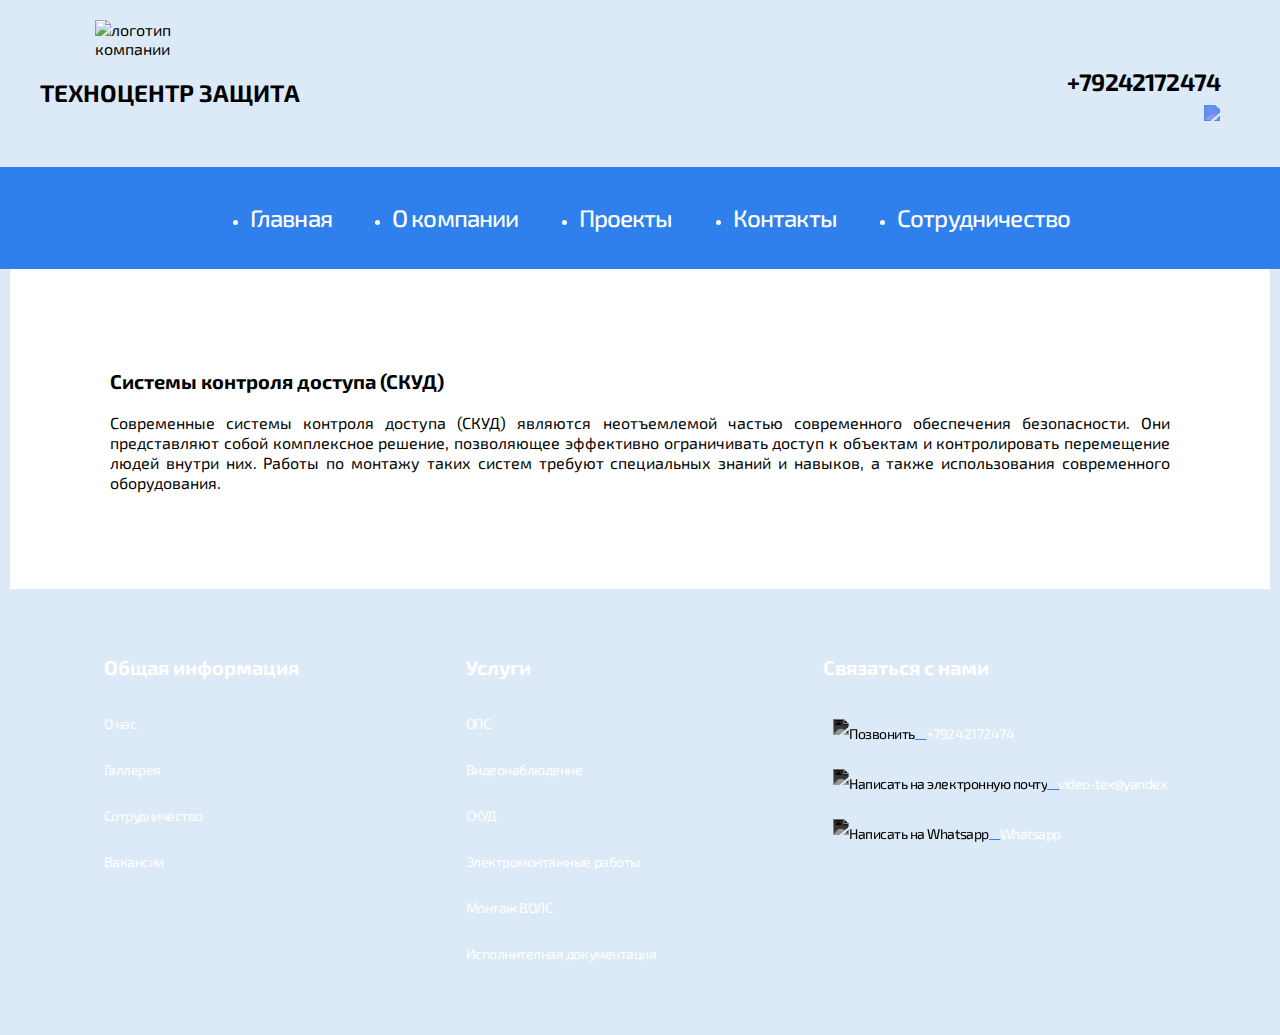
==== html/access-control-systems.html @ 90492cb8 "done-access-control-systems-pge" ====
<!DOCTYPE html>
<html lang="en">
<head>
    <meta charset="UTF-8">
    <meta name="viewport" content="width=device-width, initial-scale=1.0">
    <meta name="author" content="Peshkova Natalya">
    <meta name="robots" content="index,follow">
    <meta name="description" content=' ООО "Техноцентр-Защита" г. Хабаровск. СКУД, ОПС, видеонаблюдение в Хабаровске. Высокое качество работ! Тел: 60-74-74'>
    <meta name="keywords" content="ОПС СКУД системы контроля доступа охранно-пожарная сигнализация заказать хабаровск видеонаблюдение заказать хабаровск монтаж кабеля исполнительная документация заказать Техноцентр-защита хабаровск ">
    <link rel="shortcut icon" href="/img/25965726_transparent.png" type="image/x-icon">

    <link rel="stylesheet" href="https://cdnjs.cloudflare.com/ajax/libs/slick-carousel/1.8.1/slick.min.css">
    <link rel="stylesheet" href="https://cdnjs.cloudflare.com/ajax/libs/animate.css/4.1.1/animate.min.css">


    <link rel="stylesheet" href="/reset.css">
    <link rel="stylesheet" href="/style.css">
    <link rel="stylesheet" href="/media.css">   

    <title>ТЕХНОЦЕНТР-ЗАЩИТА</title>
</head>

<body class="body company-body">
    <div class="wrapper">
        <header class="header">
            <!-- бургер меню на 768  -->
            <nav class="hamburger-nav">
                <div class="navbar">
                <div class="container nav-container">
                    <input class="checkbox" type="checkbox" name="" id="" />
                    <div class="hamburger-lines">
                        <span class="line line1"></span>
                        <span class="line line2"></span>
                        <span class="line line3"></span>
                    </div>  
                    <div class="menu-items-768">
                        <li><a href="/index.html"> Главная </a></li>
                        <li><a href="/html/company.html"> О компании </a></li>
                        <li><a href="/html/contacts.html"> Контакты </a></li>
                        <li><a href="#"> Сотрудничество </a></li>
                    </div>
                </div>
                </div>
            </nav>

            <div class="logo ">
                <img class="logo-img" src="/img/logo_TC.png" alt="логотип компании">
                <div class="logo-content">
                    <h2>ТЕХНОЦЕНТР ЗАЩИТА</h2>
                </div>
            </div>
            <div class="contact-info company-contact-info">
                <a href="tel:89242172474" alt="ссылка на номер телефона">+79242172474</a>
                <a href="mailto:video-tex@yandex" alt="ссылка на адрес электронной почты"> <img src="/img/Email.svg"> </a>
            </div>
            <div class="contact-info-1000">
                <a href="tel:89242172474"> <img src="/img/Phone.svg" alt="ссылка на номер телефона" > </a>
                <a href="mailto:video-tex@yandex"> <img src="/img/Email.svg" alt="ссылка на адрес электронной почты"> </a>
            </div>
            
        </header>
    </div>
    <main>
        <div class="wrapper">    
            <div class="menu-wrapper">       
                <div class="company-menu">
                    <ul>
                        <li>
                            <a href="/index.html" class="link" alt="ссылка на пункт меню Главная"> Главная </a>
                        </li>
                        <li>
                            <a href="/html/company.html" class="link" alt="ссылка на пункт меню о компании"> О компании </a>
                        </li>
                        <li>
                            <a href="#" class="link" alt="ссылка на пункт меню Проекты"> Проекты </a>
                        </li>
                        <li>
                            <a href="/html/contacts.html" class="link" alt="ссылка на пункт меню Контакты"> Контакты </a>
                        </li>
                        <li>
                            <a href="#" class="link" alt="ссылка на пункт меню Сотрудничество"> Сотрудничество </a>
                        </li>
                    </ul>
                </div>
            </div> 
            <!-- меню на 500px  -->
            <div class="menu-500">
                <ul>
                    <li>
                        <a href="#" class="link" alt="ссылка на пункт меню Услуги"> Услуги </a>
                    </li>
                    <li>
                        <a href="/html/contacts.html" class="link" alt="ссылка на пункт меню Контакты"> Контакты </a>
                    </li>
                    <li>
                        <a href="#" class="link" alt="ссылка на пункт меню Вакансии"> Вакансии </a>
                    </li>
                </ul>
            </div>

            <div class="services-wrapper section-wrapper"> 
                <section class="services-page section">
                    <!-- <div class="box-thumb"> 
                        <img class="company-section-img services-section-img" src="/img/company-main-picture.png" alt="Миссия компании - довольные клиенты, готовые нас рекомендовать">
                    </div> -->
                    <div class="section-items services-items services-page-items">
                        <div class="section-item services-page-item"> <h3> Системы контроля доступа (СКУД) </h3>
                            <p> Современные системы контроля доступа (СКУД) являются неотъемлемой частью современного обеспечения безопасности. Они представляют собой комплексное решение, позволяющее эффективно ограничивать доступ к объектам и контролировать перемещение людей внутри них. Работы по монтажу таких систем требуют специальных знаний и навыков, а также использования современного оборудования.</p></div>
                        
                    </div>   
                </section>
            </div>


        </div>
    </main> 
        
    <div class="footer-wrapper">
        <footer class="footer">
            <div class="footer-item">
                <h2 class="footer-item-h2"> Общая информация</h2>
                    <p> <a href="/html/company.html"> О нас </a> </p>
                    <p> <a href="#"> Галлерея </a> </p>
                    <p> <a href="#"> Сотрудничество </a> </p>
                    <p> <a href="#"> Вакансии </a> </p>
            </div>
            <div class="footer-item services">
                <h2 class="footer-item-h2"> Услуги </h2>
                <p>
                    <a href="#"> ОПС </a>
                </p>
                <p>
                    <a href="#"> Видеонаблюдение </a>
                </p>
                <p>
                    <a href="#"> СКУД </a>
                </p>
                <p>
                    <a href="#"> Электромонтажные работы </a>
                </p>
                <p>
                    <a href="#"> Монтаж ВОЛС </a>
                </p>
                <p>
                    <a href="#"> Исполнителная документация </a>
                </p>
            </div>
            <div class="footer-item footer-contacts">
                <h2 class="footer-item-h2"> Связаться с нами  </h2>
                <div class="contacts-info"> <a href="tel:89242172474"> <img  class="contacts-info-icon" src="/img/Phone.svg" alt="Позвонить"><span>__</span>+79242172474</a>
                </div>
                <div class="contacts-info"> <a href="mailto:video-tex@yandex"> <img class="contacts-info-icon"src="/img/Email.svg" alt="Написать на электронную почту"><span>__</span>video-tex@yandex</a>
                </div>
                <div class="contacts-info"> <a href="https://wa.me/79242172474?text=%D0%94%D0%BE%D0%B1%D1%80%D1%8B%D0%B9%20%D0%B4%D0%B5%D0%BD%D1%8C!%20%D0%9F%D0%B8%D1%88%D1%83%20%D1%81%20%D1%81%D0%B0%D0%B9%D1%82%D0%B0%20%D0%BF%D0%BE%20%D0%BF%D0%BE%D0%B2%D0%BE%D0%B4%D1%83%20...%20" target="_blank"> <img class="contacts-info-icon" src="/img/Whatsapp.svg" alt="Написать на Whatsapp"><span>__</span>Whatsapp</a>
                </div>

            </div>
        </footer>
    </div>

    <script src="https://cdnjs.cloudflare.com/ajax/libs/jquery/3.7.1/jquery.min.js"></script>
    <script src="https://cdnjs.cloudflare.com/ajax/libs/slick-carousel/1.8.1/slick.min.js"></script>

    <script src="index.js"></script>
</body>
</html>
---- style.css ----
@import url('https://fonts.googleapis.com/css2?family=Exo+2:ital,wght@0,100..900;1,100..900&display=swap');
@import url(https://fonts.googleapis.com/css?family=Varela+Round);

:root {
    /* переменные для шрифта */
    --main-font: "Exo 2", sans-serif;
    
    /* переменные для размеров */
    --fz-14: 14px;
    --fz-16: 16px;
    --fz-18: 18px;
    --fz-20: 20px;
    --fz-24: 24px;
    --fz-30: 30px;
    --fz-32: 32px;
    --fz-38: 38px;
    --fz-40: 40px;
    --fz-45: 45px;

    /* переменные для цвета */
    --blue-color: #2F80ED;
    --black-color: black;
    --section-background: #DCEAF8;
    --white-color: #ffff;
    --light-bgc: #F1F5F9;
}

/* * {
    outline: 1px solid #f00 !important;
} */

/* *, header, main, .wrapper, footer, div, img {
    border: 1px green solid;
} */


a {
    text-decoration: none;
    font-family: var(--main-font);
    cursor: pointer;
    transition-duration: 500ms;
    font-size: var(--fz-20);
    font-weight: 500;
    line-height: 30px;
    letter-spacing: -0.035em;
    text-align: center;
    color: var(--black-color);
    transition-duration: 0.5s;
}  

/* анимирование ссылок при наведении */
.link {
    position: relative;
}

.link::after {
    position: absolute;
    content: '';
    left: 0;
    bottom: 0;
    display: block;
    width: 100%;
    height: 1px;
    background: var(--white-color);    
    width: 0;
    transition: 0.5s;
}


.link:hover:after {
    width: 100%;
}

/*  */

body {
    font-family: var(--main-font);
    /* max-width: 1200px; */
    margin: 0 auto;
    /* border: red 2px solid; */
}

.wrapper {
    margin: 0 auto;
    /* padding: 20px 30px; */
    width: 100%;
}


.wrapper:last-child {
    padding: 0;
}

.header{
    display: flex;
    justify-content: space-between;
    align-items: flex-end;
    padding-right: 20px;
    padding-left: 20px;
    padding-top: 20px;
    max-width: 1200px;
    margin: 0 auto;
    margin-bottom: 40px;
}

.logo{
    display: flex;
    flex-direction: column;
    align-items: center;
    width: max-content;
}


.logo-img {
    width: 150px;
    height: auto; 
}


.logo-content {
    font-size: var(--fz-16);
}

.logo-content h2 {
    font-size: var(--fz-24);
    font-weight: bold;
}

/* стили для гамбургер меню  */
.hamburger-nav {
    display: none;
}

.container {
    width: 90%;
    margin: auto;
}

.navbar {
    width: 100%;
    top: 100px;
}

.nav-container {
    display: flex;
    justify-content: space-between;
    align-items: center;
    height: 62px;
}

.navbar .menu-items-768 {
    display: flex;
    flex-direction: column;
    opacity: 1;
    padding: 10px;
    margin-left: 50px;
    box-shadow: inset 0 0 2000px rgba(255, 255, 255, .5);
    width: 100%;
    transform: translate(-150%);
    transition: transform 0.5s ease-in-out;
}

.navbar .menu-items-768 li {
    margin-bottom: 1.2rem;
    font-size: 1rem;
    font-weight: 500;
}

.navbar .menu-items-768 li a {
    color: var(--black-color);
}

.navbar .nav-container li {
    list-style: none;
}

.navbar .nav-container a {
    text-decoration: none;
    color: var(--white-color);
    font-weight: 500;
    font-size: 1.2rem;
    padding: 0.7rem;
}

.navbar .nav-container a:hover{
    font-weight: bolder;
}

.nav-container {
    display: block;
    position: relative;
    height: 60px;
    z-index: 1000;
}

.nav-container .checkbox {
    position: absolute;
    display: block;
    height: 32px;
    width: 32px;
    top: 20px;
    left: 20px;
    z-index: 5;
    opacity: 0;
    cursor: pointer;
}

.nav-container .hamburger-lines {
    display: block;
    height: 26px;
    width: 32px;
    position: absolute;
    top: 17px;
    left: 20px;
    z-index: 2;
    display: flex;
    flex-direction: column;
    justify-content: space-between;
}

.nav-container .hamburger-lines .line {
    display: block;
    height: 4px;
    width: 100%;
    border-radius: 10px;
    background: var(--blue-color);
}

.nav-container .hamburger-lines .line1 {
    transform-origin: 0% 0%;
    transition: transform 0.4s ease-in-out;
}

.nav-container .hamburger-lines .line2 {
    transition: transform 0.2s ease-in-out;
}

.nav-container .hamburger-lines .line3 {
    transform-origin: 0% 100%;
    transition: transform 0.4s ease-in-out;
}

.nav-container input[type="checkbox"]:checked ~ .menu-items-768 {
    transform: translateX(0);
}

.nav-container input[type="checkbox"]:checked ~ .hamburger-lines .line1 {
    transform: rotate(45deg);
}

.nav-container input[type="checkbox"]:checked ~ .hamburger-lines .line2 {
    transform: scaleY(0);
}

.nav-container input[type="checkbox"]:checked ~ .hamburger-lines .line3 {
    transform: rotate(-45deg);
}

.nav-container input[type="checkbox"]:checked ~ .logo{
    display: none;
}

/* конец стилей для бургер меню */

/* .navbar {
    display: none;
}

.navbar .nav-items .nav-item img {
    width: 30px;
    height: auto;
    filter: invert(41%) sepia(64%) saturate(2654%) hue-rotate(199deg) brightness(97%) contrast(91%);
    transition-duration: 0.5s;
}

.navbar .nav-items .nav-item img:hover {
    transform: scale(1.2);

}

.navbar .nav-items .nav-item a:hover    {
    transform: scale(1.2);
}

.navbar .nav-items .nav-item a{
    font-size: var(--fz-20);
} */

.nav-items {
    display: flex;
    column-gap: 40px;
}

.nav-item {
    display: flex;
    flex-direction: column;
    align-items: center;
    justify-content: center;
}

/* .nav .nav-items .nav-item img {
    width: 30px;
    height: auto;
    filter: invert(41%) sepia(64%) saturate(2654%) hue-rotate(199deg) brightness(97%) contrast(91%);
    transition-duration: 0.5s;
}

.nav .nav-items .nav-item img:hover {
    transform: scale(1.2);

} */
.nav .nav-items .nav-item a{
    font-size: var(--fz-20);
}

.nav .nav-items .nav-item a:hover    {
    transform: scale(1.2);
}

.contact-info {
    display: flex;
    flex-direction: column;
    justify-content: center;
    align-items: flex-end;
}

.contact-info a {
    font-size: var(--fz-24);
    font-weight: bold;
}

.contact-info img {
    width: 30px;
    height: auto;
    filter: invert(41%) sepia(64%) saturate(2654%) hue-rotate(199deg) brightness(97%) contrast(91%);
    transition-duration: 0.5s;
}

.contact-info-copy{
    display: flex;
    flex-direction: column;
    justify-content: center;
    align-items: flex-end;
}

.contact-info-copy img {
    width: 40px;
    height: auto;
    filter: invert(41%) sepia(64%) saturate(2654%) hue-rotate(199deg) brightness(97%) contrast(91%);
    transition-duration: 0.5s;
}

.contact-info-1000 {
    display: none;
}

.contact-info-1000 {
    /* display: flex; */
    flex-direction: column;
    justify-content: flex-end;
    margin-right: 20px;
}

.contact-info-1000 img {
    width: 60px;
    height: auto;
    filter: invert(41%) sepia(64%) saturate(2654%) hue-rotate(199deg) brightness(97%) contrast(91%);
    transition-duration: 0.5s;
}

.menu {
    max-width: 100%;
}

.menu ul {
    display: flex;
    justify-content: space-evenly;
    align-items: center;
    column-gap: 10px;
    margin-bottom: 20px;
    padding: 10px;
    background: var(--blue-color);
    
}

.menu ul li a {
    color: var(--white-color); 
}

.menu-500 {
    display: none;
    max-width: 100%;
}

.menu-500 ul {
    display: flex;
    justify-content: space-evenly;
    align-items: center;
    column-gap: 10px;
    margin-bottom: 20px;
    padding: 10px;
    background: var(--blue-color);
}

.menu-500 ul li a {
    color: var(--white-color); 
}

.sliders-wrapper {
    background-color: var(--section-background);
}

.sliders {
    width: 100%;
    margin: 0 auto;
    margin-bottom: 20px;
    background-color: var(--section-background);
    padding: 0 50px;
    max-width: 1200px;
}

.slide-content {
    display: flex;
    align-items: center;
    justify-content: space-around;
    column-gap: 30px;
}

.slider {
    display: flex;
    align-items: center;
    padding: 30px 50px;
    column-gap: 50px;
}

.slide-content img {
    max-width: 300px;
    height: auto;
    border-radius: 38% 62% 88% 12% / 36% 43% 57% 64% ;
    object-fit: cover;
}


.present {
    display: flex;
    flex-direction: column;
    row-gap: 45px;
    align-items: flex-start;
    max-width: 500px;
}

.slide-content .present h2 {
    font-family: var(--h-font);
    color: var(--black-color);
    font-size: var(--fz-40);
    font-weight: 400;
    line-height: 50px;
    letter-spacing: 0.02em;
    text-align: left;
}

.section-wrapper {
    width: 100%;
    margin: 0 auto;
    align-items: center;
}

.section {
    display: flex;
    padding: 30px;
    max-width: 1200px;
    margin: 0 auto;
    justify-content: center;
}

.section-items {
    display: flex;
}

.section-item-icon {
    width: 40px;
    height: auto;
    filter: invert(41%) sepia(64%) saturate(2654%) hue-rotate(199deg) brightness(97%) contrast(91%);
}

.section-item {
    margin: 0 20px;
}

.section-h2 {
    padding: 20px;
    font-size: var(--fz-38);
    margin-bottom: 0;
    font-weight: bold;
}

.section-item p {
    font-size: var(--fz-16);
    text-align: justify;
    line-height: 20px;

}

.history-item {  
    display: grid;
    grid-template-columns: 0.5fr 1fr;
    grid-template-rows: 0.5fr 1fr;
    grid-auto-columns: 1fr;
    grid-auto-rows: 1fr;
    gap: 0px 0px;
    grid-auto-flow: row;
    grid-template-areas:
    "history-item-icon history-item-h2"
    "history-item-p history-item-p";
    justify-content: flex-end;
    
}

.history-item-icon { grid-area: history-item-icon; }
.history-item-h2 { grid-area: history-item-h2; }
.history-item-p { grid-area: history-item-p; }

.history-item-h2 {
    font-weight: bold;
    font-size: var(--fz-24);

}

.about-wrapper{
    background-color: var(--section-background);
}

.about {
    background-color: var(--section-background);
    padding-top: 50px;
    /* flex-direction: column; */
}

.about-items {
    display: grid;
    grid-template-columns: repeat(2, 1fr);
    grid-template-rows: repeat(2, 1fr);
    grid-gap: 32px;
    /* margin-left: 40px; */
    margin-bottom: 50px;
}

.about-item {  
    background-color: var(--white-color);
    border-radius: 20px;
    padding: 40px;
    display: grid; 
    grid-auto-columns: 1fr; 
    grid-auto-rows: 1fr; 
    grid-template-columns: 1fr 1fr; 
    grid-template-rows: 0.5fr 0.3fr 1fr; 
    grid-template-areas: 
    "about-item-number about-item-illustration"
    "about-item-title about-item-title"
    "about-item-subtitle about-item-subtitle"; 
    box-shadow: 4px 4px 8px 0px rgba(34, 60, 80, 0.2);
    transition-duration: 0.5s;
}
.about-item-number { grid-area: about-item-number; }
.about-item-illustration { grid-area: about-item-illustration; }
.about-item-title { grid-area: about-item-title; }
.about-item-subtitle { grid-area: about-item-subtitle; }

.about-item:hover {
    transform: scale(1.05);
    box-shadow: 4px 4px 8px 0px rgba(10, 25, 37, 0.2);
}

.about-item-number {
    width: 75px;
    height: 60px;
}

.about-item-title{
    font-weight: bold;
    font-size: var(--fz-32);
    margin-top: 20px;
    margin-bottom: 25px;
}

.about-item-illustration {
    width: 150px;
}

.about-item-subtitle {
    text-align: justify;
    line-height: 20px;
    height: 2fr;
}

.licenses {
    background-color: var(--white-color);
    padding-top: 50px;
}

.licenses-items {
    display: flex;
    justify-content: space-around;
    margin-left: 40px;
    flex-wrap: wrap;
}

.licenses-img {
    max-width: 180px;

}

/* эффект при наведении на картинку в секции лицензии */
.blur-image {
    filter: blur(1px); 
    transition: 1s; 
}
.blur-image:hover {
    filter: blur(0); 
    transform: scale(1.9);
}

.licenses-info {
    padding: 30px;
    border-radius: 20px;
    width: 90%;
    text-align: center;
}

.contacts-wrapper {
    background-color: var(--light-bgc);
    width: 100%;
}

.contacts {
    background-color: var(--light-bgc);
    padding-top: 50px;
}

.contacts-items {
    display: flex;
    /* flex-direction: column; */
    justify-content: flex-start;
    align-items: center;
    width: 70%;
}

.contacts-item {
    padding-bottom: 50px;
}

.contacts-info {
    display: flex;
    justify-content: flex-start;
    align-items: center;
    padding: 10px;
}

.contacts-info p {
    font-size: var(--fz-20);
    font-weight: bold;
    padding-left: 20px;
}

span {
    color: var(--light-bgc);
}

.contacts-info .map {
    width: 40px;
    margin-left: -5px;
}

.contacts-info-icon {
    width: 30px;
}

.contacts-info img {
    filter: invert(41%) sepia(64%) saturate(2654%) hue-rotate(199deg) brightness(97%) contrast(91%);
    stroke-width: 10px;
}

.contacts-info a {
    font-weight: bold;
}

.cooperation-wrapper {
    background-color: var(--section-background);
}

.cooperation {
    background-color: var(--section-background);
    flex-wrap: wrap;
}

.cooperation-items {
    flex-wrap: wrap;
    justify-content: space-around;
}

.cooperation-item {
    margin: 15px;
    /* background-color: var(--white-color); */
}

.cooperation-item-img {
    width: 150px;
    height: 50px;

}

/* эффект при наведении на ссылку в секции сотрудничество */
.hover-effect {
    width: 170px;
    height: 70px;
    border: 2px solid white;
    font-family: 'Cinzel', serif;
    font-size: 20px;
    cursor: pointer;
    -webkit-tap-highlight-color: transparent;
    display: flex;
    align-items: center;
    justify-content: center;
    position: relative;
    z-index: 0;
    transition: 1s;
}

.hover-effect::before, .hover-effect::after {
position: absolute;
background: #eee;
z-index: -1;
transition: 1s;
content: '';
}

.hover-effect::before {
height: 50px;
width: 130px;
}

.hover-effect::after {
width: 150px;
height: 30px;
}

.noselect {
-webkit-touch-callout: none;
    -webkit-user-select: none;
    -khtml-user-select: none;
        -moz-user-select: none;
        -ms-user-select: none;
            user-select: none;
}

.hover-effect:hover::before {
width: 0px;
background: #fff;
}

.hover-effect:hover::after {
height: 0px;
background: #fff;
}

.hover-effect:hover {
background: #fff;
transform: scale(1.2);
}

.opportunity-wrapper {
    display: none;
    background-color: var(--white-color);
}

/* .opportunity {
    margin-top: 20px;
} */

.opportunity-items {
    flex-direction: column;
    column-gap: 60px;
}

.opportunity-item {
        display: grid;
        grid-template-columns: 0.5fr 1fr;
        grid-template-rows: 0.5fr 0.5fr;
        grid-auto-columns: 1fr;
        grid-auto-rows: 1fr;
        gap: 0px 0px;
        grid-auto-flow: row;
        grid-template-areas:
        "opportunity-img opportunity-p"
        "opportunity-item-h3 opportunity-p";
        margin-bottom: 20px;
    }
    
    .opportunity-img { grid-area: opportunity-img; }    
    .opportunity-item-h3 { grid-area: opportunity-item-h3; }    
    .opportunity-p { grid-area: opportunity-p; }   

.opportunity-item-h3 {
    margin-top: 10px;
    font-weight: bold;
}


.footer-wrapper {
    background-image: url(/img/cameras.svg);
    background-repeat: no-repeat;
    background-size: cover;
}

.footer {
    margin: 0 auto;
    display: flex;
    justify-content: space-around;
    padding: 50px;
    column-gap: 60px;
    max-width: 1200px;
}

.footer-item-h2 {
    color: var(--white-color);
    font-size: var(--fz-20);
    margin-bottom: 30px;
}

.footer-item a {
    font-size: var(--fz-14);
    color: var(--white-color);
    font-weight: normal;
}


.footer-item .contacts-info img {
    filter: invert(98%) sepia(100%) saturate(0%) hue-rotate(312deg) brightness(102%) contrast(101%);
}

.footer-item .contacts-info span {
    color: var(--blue-color);
}

/* стили для страницы company */

.company-body {
    background-color: var(--section-background);
}

.company-contact-info {
    /* transform: scale(1.4); */
    transition-duration: 0.5s;
    padding-right: 20px;
}

.company-contact-info a:hover{
    transform: scale(1.5);
}

.company-contact-info img:hover{
    transform: scale(1.3);
    padding-top: 10px;
}

.menu-wrapper {
    background-color: var(--blue-color);
    width: 100%;
}

.company-menu {
    display: flex;
    justify-content: center;
    padding: 20px
}

.company-menu ul{
    display: flex;
    justify-content: center;
    gap: 60px;
    color: var(--white-color);
    max-width: 1200px;
}

.company-menu ul li a {
    font-size: var(--fz-24);
    color: var(--white-color);
}

.company {
    flex-direction: column;
}

.company-section-img {
    max-width: 100%;
    transition-duration: 0.5s;
}

.company-items {
    display: flex;
    flex-wrap: wrap;
    justify-content: center;    
    align-items:flex-start;
    margin-top: 80px;
}

.company-item {
    max-width: 40%;
    height: 500px;
}

.company .about-item-subtitle {
    grid-template-rows: 0.5fr 0.3fr 1.5fr;
    line-height: 25px;
}


/* блик при наведении на главную картинку  */

.box-thumb {
    width: 100%;
    /* max-width: 648px;  */
    margin: 0 auto; 
    padding: 0;
    overflow: hidden;
    position: relative; 
    cursor: pointer;
}

/* 
 * Стили изображения внутри 
 * родительского контейнера 
*/
.box-thumb img {
    max-width: 80%;
    height: auto;
    margin: 0 auto;
    display: block;
}

/*
 * Масштабируем изображение с помощью 
 * трансформации  при наведении 
*/
.box-thumb:hover img {
    transform: scale(1.1);
}

/* Воспроизведём  эффект наклонного блика */
.box-thumb::before {
    position: absolute;
    top: 0;
    left: -75%;
    z-index: 2;
    display: block;
    content: '';
    width: 50%;
    height: 100%;
/*
 * используем линейный градиент 
 * определим начальное и конечное расположение,
 * цвет, размер и элементы трансформации
*/
    background: linear-gradient(to right, rgba(255, 255, 255, 0) 0%, rgba(255, 255, 255, .3) 100%);
    transform: skewX(-25deg);
}
/* Создадим анимацию и установим время исполнения */
.box-thumb:hover::before {
    animation: shine .85s;
}
/*
 * описываем анимацию CSS свойств 
 * в виде перечня ключевых кадров 
*/
@-webkit-keyframes shine {
    100% {
        left: 125%;
    }
}

@keyframes shine {
    100% {
        left: 125%;
    }
}

/* стили для страницы контакты */

.map-section {
    flex-direction: column;
}

#contacts-map {
    width: 80%;
    height: 400px;
    margin: 0 auto;
}

.map-isless-768 {
    display: none;
}

.map-contacts-item {
    margin-top: 80px;
    display: grid;
    grid-template-rows: auto auto;
    grid-template-columns: auto auto;
    justify-content: center;
    column-gap: 40px;
    max-width: 100%;
    padding: 0 50px;
}

.map-contacts-item p {
    font-size: var(--fz-16);
    text-align: start;
}

.map-contacts-item a {
    font-size: var(--fz-16);
    text-align: start;
}

/* стили для услуг  */

.services {
    flex-direction: column;
}

.services-items { 
    flex-wrap: wrap;
    justify-content: center;
    margin-top: 80px;
}

.services-item {
    display: flex;
    flex-direction: column;
    align-items: center;
    width: 200px;
    height: 200px;
    background-color: var(--white-color);
    border-radius: 10px;
    margin: 20px;
    padding: 20px;
    box-shadow: 4px 4px 8px 0px rgba(34, 60, 80, 0.2);
    transition-duration: 1s;
}

.services-item:hover {
    transform: scale(1.2);
    box-shadow: 4px 4px 8px 0px rgba(10, 25, 37, 0.2);
}

.services-item-icon {
    width: 50%;
}

.services-page {
    background-color: var(--white-color);
    flex-direction: column;
}

.services-page-items {
    margin-top: 0;
}

.services-page-item {
    padding: 50px;
}

.services-page-item h3{
    font-size: var(--fz-16);
    font-weight: bold;
    margin-bottom: 20px;
    font-size: var(--fz-20);
}
---- media.css ----
@media screen and (max-width: 1000px) {
    /* .header {
        margin-left: -50px;
    } */
    
    .about {
        flex-direction: column;
    }

    .menu ul li a {
        font-size: var(--fz-18); 
    }

    .contact-info a {
        text-transform: uppercase;
        text-align: end;
    }
    
    .contact-info {
        display: none;
    }

    .contact-info-1000 {
        display: flex;
    }

    .company .about-item-title {
        font-size: var(--fz-24);
    } 

}


@media screen and (max-width: 950px) {
    .logo-content h2 {
        font-size: var(--fz-20);
    }
    .logo-img {
        width: 130px;
    }

    .nav .nav-items .nav-item a{
        font-size: var(--fz-16);
    }

    .licenses, .history {
        flex-direction: column;
    }

    .contacts-items {
        flex-direction: column;
    }

    .company-item {
        height: 550px;
    }
}

@media screen and (max-width: 900px) {
    /* .header {
        justify-content: center;
    } */

    .logo-content h2 {
        font-size: var(--fz-18);
    }

    .contact-info-1000 {
        margin-left: 30px;
    }

    .cooperation-items {
        justify-content: space-around;
    }

    .company .about-item-subtitle {
        line-height: 20px;
    }

}

@media screen and (max-width: 800px) {
    .footer-item:first-of-type {
        display: none;
    }

    .opportunity-wrapper {
        display: flex;
    }

    .company-item .about-item-illustration {
        width: 100px;
    }

}

@media screen and (max-width: 768px) {
    .header {
        /* align-items: flex-start; */
        column-gap: 60px;
    }
    
    .hamburger-nav {
        display: flex;
        align-self: flex-start;
    }

    .nav {
        display: none;
    }

    .section-h2 {
        font-size: var(--fz-30);
    }

    /* iframe {
        display: none;
    } */

    .contacts {
        justify-content: center;
    }

    .map-section{
        display: none;
    }

}

@media screen and (max-width: 750px) {
    .about-items {
        grid-template-columns: 1fr;
        grid-template-rows: repeat(4, 1fr);
        grid-gap: 40px;
    }

    .about-item-illustration {
        display: none;
    }

    .about-item-subtitle {
        font-size: var(--fz-20);
        line-height: 22px;
    }

    .company-items {
        grid-gap: 20px;
    }

    .company-item {
        max-width: 90%;
        height: auto;
    }
}

@media screen and (max-width: 700px) {
    .logo-content {
        display: none;
    }

    .slide-content img {
        width: 200px;
    }

    .slide-content .present h2 {
        line-height: 40px;
        font-size: var(--fz-30);
    }

    .history-items {
        flex-direction: column;
        /* margin-top: 40px; */
        margin-bottom: 40px;
    }

    .history-item {
        margin-bottom: 20px; 
        grid-template-columns: 0.1fr 1fr;
        border-radius: 10px;
        padding: 20px;
        box-shadow: 4px 4px 8px 0px rgba(34, 60, 80, 0.2);
        transition-duration: 0.5s;
    }

    .history-item:hover {
        transform: scale(1.05);
        box-shadow: 4px 4px 8px 0px rgba(10, 25, 37, 0.2);
    }

    .history-item-p {
        padding-top: 10px;
    }

    .history-item-h2 {
        padding-left: 10px;
    }

    .about-item {
        grid-template-rows: 0.3fr 0.3fr 1fr;
    }

    .about-item-number {
        width: 50px;
    }

    .about-item-title {
        font-size: var(--fz-24);
    }

    .contacts {
        flex-direction: column;
        align-items: center;
    }

    .contacts-item {
        padding-top: 20px;
    }

}

@media screen and (max-width: 600px) {
    .header {
        column-gap: 10px;
    }
    
    .contacts-info p,
    .contacts-info a {
        font-weight: normal;
    }
    
    .section-h2 {
        font-size: var(--fz-24);
    }

    .about-item-subtitle {
        font-size: var(--fz-16s);
    }
    .slide-content {
        flex-direction: column;
    }

    .slide-content .present h2 {
        padding-top: 10px;
        font-size: var(--fz-24);
    }

    .slider {
        padding-bottom: 10px;
    }
}


@media screen and (max-width: 500px) {
    .navbar {
        display: none;
    }
    
    .menu {
        display: none;
    }

    .menu-500 {
        display: block;
    }

    .opportunity {
        flex-direction: column;
    }

    .contacts {
        display: none;
    }

    .footer {
        justify-content: flex-start;
    }

    .footer .services {
        display: none;
    }

    .licenses {
        display: none;
    }

    .cooperation {
        background-color: var(--light-bgc);
    }
}

@media screen and (max-width: 450px) {
    .company .about-item-title {
        font-size: var(--fz-20);
    }
}
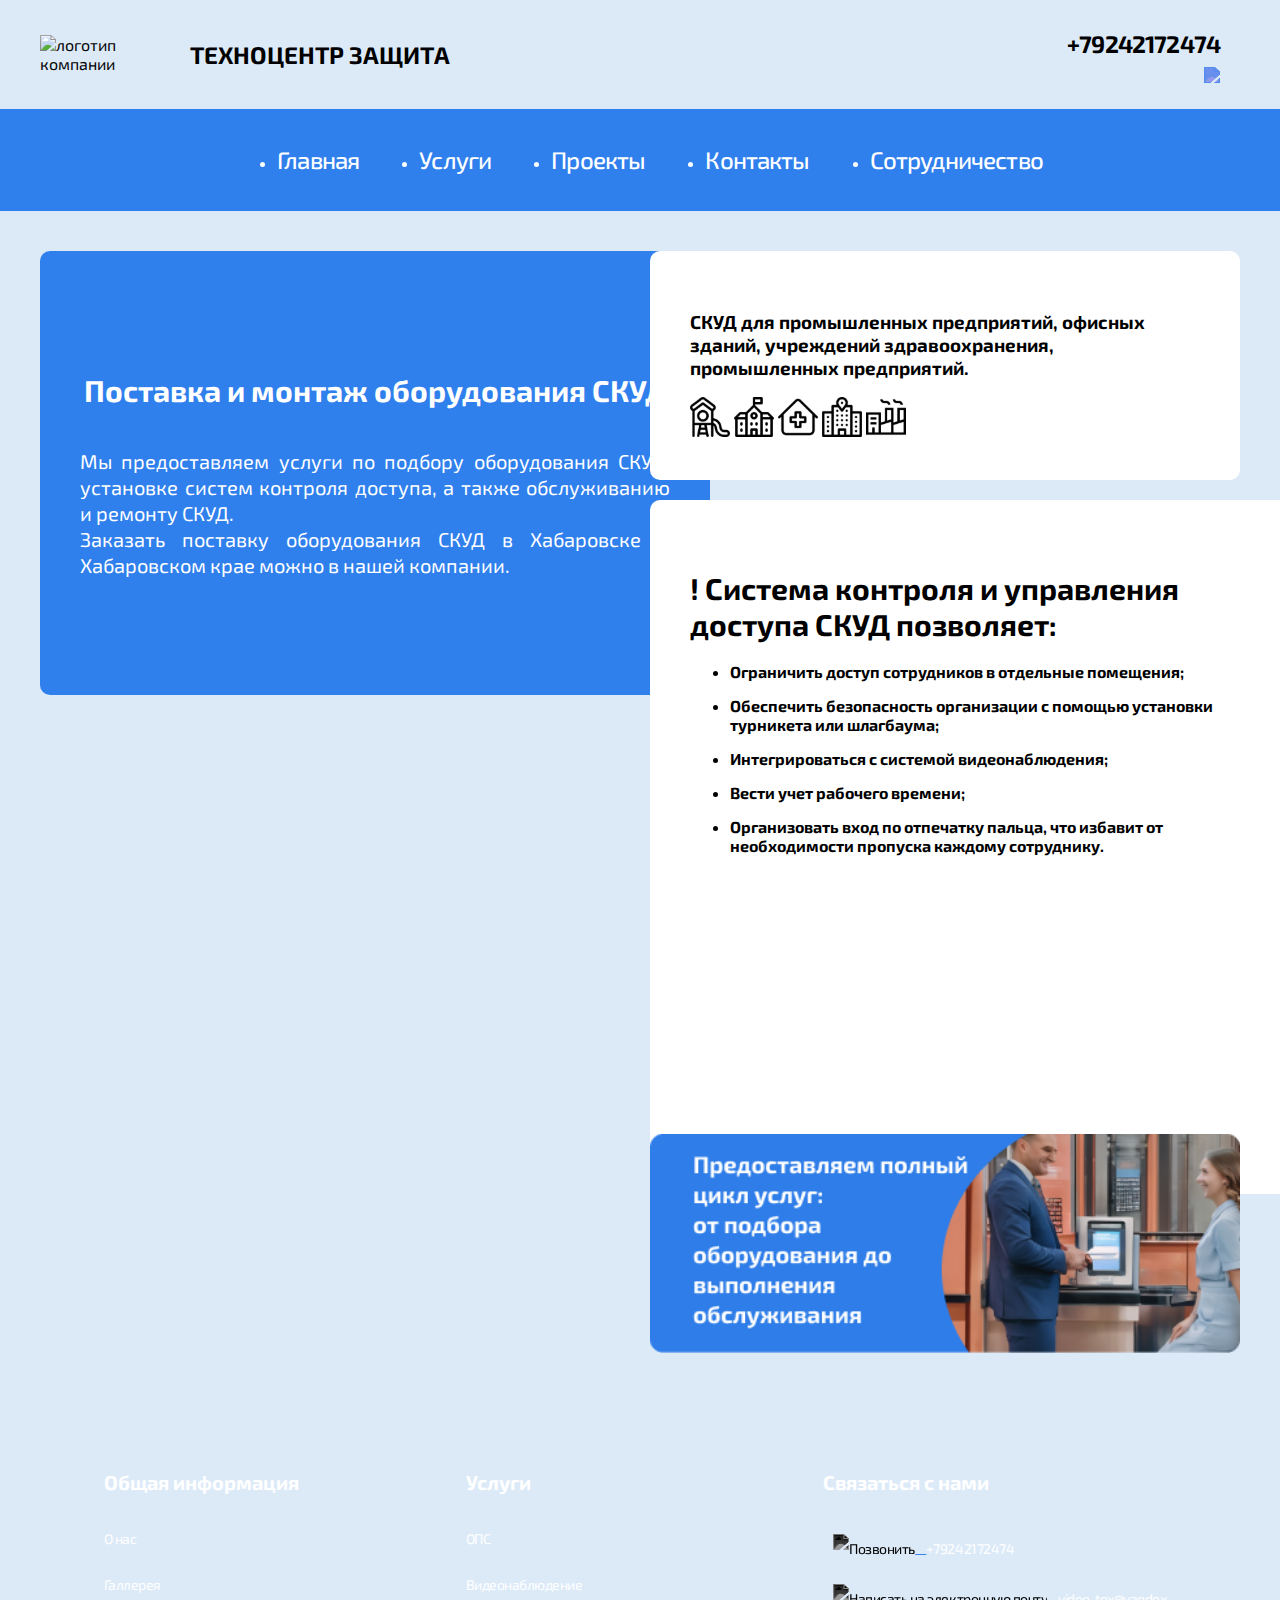
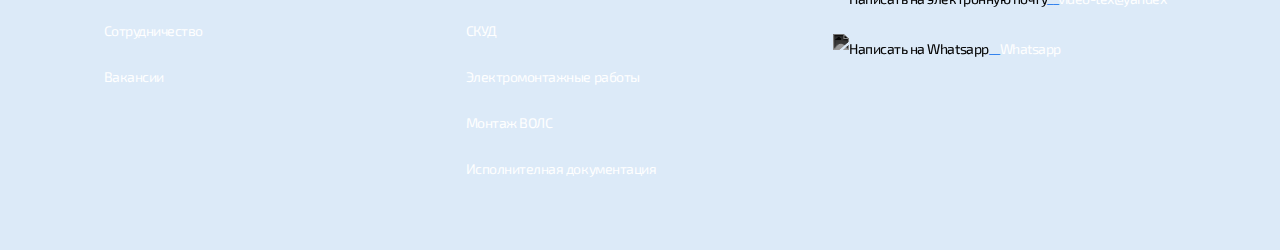
==== commit 8ca15fe1: "acceess almost done" ====
--- a/html/access-control-systems.html
+++ b/html/access-control-systems.html
@@ -5,7 +5,7 @@
     <meta name="viewport" content="width=device-width, initial-scale=1.0">
     <meta name="author" content="Peshkova Natalya">
     <meta name="robots" content="index,follow">
-    <meta name="description" content=' ООО "Техноцентр-Защита" г. Хабаровск. СКУД, ОПС, видеонаблюдение в Хабаровске. Высокое качество работ! Тел: 60-74-74'>
+    <meta name="description" content=' Техноцентр-защита в Хабаровске - профессиональный исполнитель для заказа систем контроля доступа, охранно-пожарной сигнализации, видеонаблюдения и монтажа кабеля. Мы предлагаем широкий спектр услуг по обеспечению безопасности вашего объекта, включая разработку исполнительной документации. Наши специалисты обладают большим опытом и готовы предложить вам индивидуальные решения под ключ. Обратитесь к нам для качественного обслуживания и надежной защиты вашего бизнеса в Хабаровске.Тел: 60-74-74'>
     <meta name="keywords" content="ОПС СКУД системы контроля доступа охранно-пожарная сигнализация заказать хабаровск видеонаблюдение заказать хабаровск монтаж кабеля исполнительная документация заказать Техноцентр-защита хабаровск ">
     <link rel="shortcut icon" href="/img/25965726_transparent.png" type="image/x-icon">
 
@@ -69,7 +69,7 @@
                             <a href="/index.html" class="link" alt="ссылка на пункт меню Главная"> Главная </a>
                         </li>
                         <li>
-                            <a href="/html/company.html" class="link" alt="ссылка на пункт меню о компании"> О компании </a>
+                            <a href="/html/services.html" class="link" alt="ссылка на пункт меню о компании">Услуги </a>
                         </li>
                         <li>
                             <a href="#" class="link" alt="ссылка на пункт меню Проекты"> Проекты </a>
@@ -99,15 +99,45 @@
             </div>
 
             <div class="services-wrapper section-wrapper"> 
-                <section class="services-page section">
-                    <!-- <div class="box-thumb"> 
-                        <img class="company-section-img services-section-img" src="/img/company-main-picture.png" alt="Миссия компании - довольные клиенты, готовые нас рекомендовать">
-                    </div> -->
-                    <div class="section-items services-items services-page-items">
-                        <div class="section-item services-page-item"> <h3> Системы контроля доступа (СКУД) </h3>
-                            <p> Современные системы контроля доступа (СКУД) являются неотъемлемой частью современного обеспечения безопасности. Они представляют собой комплексное решение, позволяющее эффективно ограничивать доступ к объектам и контролировать перемещение людей внутри них. Работы по монтажу таких систем требуют специальных знаний и навыков, а также использования современного оборудования.</p></div>
-                        
-                    </div>   
+                <section class="services-page access">
+                    <div class="access-offering">
+                        <h2> Поставка и монтаж оборудования СКУД  </h2>
+                        <p> Мы предоставляем услуги по подбору оборудования СКУД, установке систем контроля доступа, а также обслуживанию и ремонту СКУД. <br> Заказать поставку оборудования СКУД в Хабаровске и Хабаровском крае можно  в нашей компании. </p>
+                    </div>
+                    
+                    <div class="access-info">
+                    <h3>  ! Система контроля и управления доступа СКУД позволяет:</h3>
+                        <ul>
+                            <li>Ограничить доступ сотрудников в отдельные помещения;</li>
+                            <li>Обеспечить безопасность организации с помощью установки турникета или шлагбаума;</li>
+                            <li> Интегрироваться с системой видеонаблюдения;</li>
+                            <li>Вести учет рабочего времени;</li>
+                            <li>Организовать вход по отпечатку пальца, что избавит от необходимости пропуска каждому сотруднику.</li>
+                        </ul>
+                    </div>
+                    <div class="access-components">
+
+                    </div>
+                    <div class="access-advertising">
+                        <div class="box-thumb"> 
+                            <img class="company-section-img" src="/img/SKUD-1-1.png" alt="Изображение СКУД (Системы контроля доступа)">
+                        </div>
+                    </div>
+                    <div class="access-need">
+                        <div>
+                            <h3>
+                                СКУД для промышленных предприятий, офисных зданий, учреждений здравоохранения, промышленных предприятий.
+                            </h3>
+                        </div>
+                        <div>
+                            <img src="/img/Park.svg" alt="СКУД для дошкольных учреждений в Хабаровске">
+                            <img src="/img/School.svg" alt="СКУД для образовательных учреждений, школ в хабаровске">
+                            <img src="/img/Hospital.svg" alt="СКУД для предприятий здравоохранения в Хабаровске">
+                            <img src="/img/Building.svg" alt="СКУД для предприятий и учреждений в Хабаровске">
+                            <img src="/img/Industry.svg" alt="СКУД для промышленных предприятий в Хабаровске ">
+                        </div>
+
+                    </div>
                 </section>
             </div>
 
--- a/style.css
+++ b/style.css
@@ -100,12 +100,12 @@
     padding-top: 20px;
     max-width: 1200px;
     margin: 0 auto;
-    margin-bottom: 40px;
+    margin-bottom: 20px;
 }
 
 .logo{
     display: flex;
-    flex-direction: column;
+    /* flex-direction: column; */
     align-items: center;
     width: max-content;
 }
@@ -1030,15 +1030,15 @@
 .services-items { 
     flex-wrap: wrap;
     justify-content: center;
-    margin-top: 80px;
+    /* margin-top: 80px; */
 }
 
 .services-item {
     display: flex;
     flex-direction: column;
     align-items: center;
-    width: 200px;
-    height: 200px;
+    width: 300px;
+    height: 150px;
     background-color: var(--white-color);
     border-radius: 10px;
     margin: 20px;
@@ -1052,27 +1052,108 @@
     box-shadow: 4px 4px 8px 0px rgba(10, 25, 37, 0.2);
 }
 
+.services-item .about-item-title {
+    margin-top: 0;
+}
+
 .services-item-icon {
-    width: 50%;
-}
-
-.services-page {
+    width: 35%;
+}
+
+.services-page {  
+    display: grid;
+    grid-template-columns: 1fr 1fr 1fr 1fr;
+    grid-template-rows: 0.5fr 0.5fr 1fr 1fr 1fr;
+    grid-auto-columns: 1fr;
+    grid-auto-rows: 1fr;
+    gap: 20px 20px;
+    grid-auto-flow: row;
+    grid-template-areas:
+    "access-offering access-offering access-need access-need"
+    "access-offering access-offering access-info access-info"
+    "access-components access-components access-info access-info"
+    "access-components access-components access-info access-info"
+    "access-components access-components access-advertising access-advertising ";
+    margin: 40px;
+}
+
+.access-components { grid-area: access-components; }
+.access-offering { grid-area: access-offering; }
+.access-info { grid-area: access-info; }
+.access-advertising { grid-area: access-advertising; }
+.access-need { grid-area: access-need; }
+
+
+.services-page .box-thumb img {
+    width: 100%;
+    max-width: 100%;
+    height: auto;
+    margin: 0 auto;
+    display: block;
+    /* padding: 10px; */
+}
+
+.access-offering {
+    width: 100%;
+    height: 100%;
+    display: flex;
+    flex-direction: column;
+    justify-content: center;
+    align-items: center;
+    background-color: var(--blue-color);
+    border-radius: 10px;
+    padding: 40px;
+    color: var(--white-color);
+    
+}
+
+.access-offering h2 {
+    font-size: var(--fz-30);
+    font-weight: bold;
+    /* text-align: center; */
+    margin-bottom: 20px;
+}
+
+.access-offering p {
+    font-size: var(--fz-20);
+    line-height: 130%;
+    /* font-weight: bold; */
+    text-align:justify;
+}
+
+.access-info {
+    width: 100%;
+    height: 100%;
+    border-radius: 10px;
+    color: var(--black-color);
     background-color: var(--white-color);
-    flex-direction: column;
-}
-
-.services-page-items {
-    margin-top: 0;
-}
-
-.services-page-item {
-    padding: 50px;
-}
-
-.services-page-item h3{
-    font-size: var(--fz-16);
+    /* background-image: url(/img/skud-bgi-6.png);
+    background-repeat: no-repeat;
+    background-size: cover; */
+    padding: 40px;
+    color: var(--black-color);
+}
+
+.access-info h3 {
+    font-size: var(--fz-30);
     font-weight: bold;
     margin-bottom: 20px;
-    font-size: var(--fz-20);
-}
-
+
+}
+
+.access-info ul li {
+    font-weight: bold;
+    color: var(--black-color);
+    margin-bottom: 15px;
+}
+
+.access-need {
+    border-radius: 10px;
+    padding: 40px;
+    background-color: var(--white-color);
+}
+
+.access-need img {
+    width: 40px;
+    height: 40px;
+}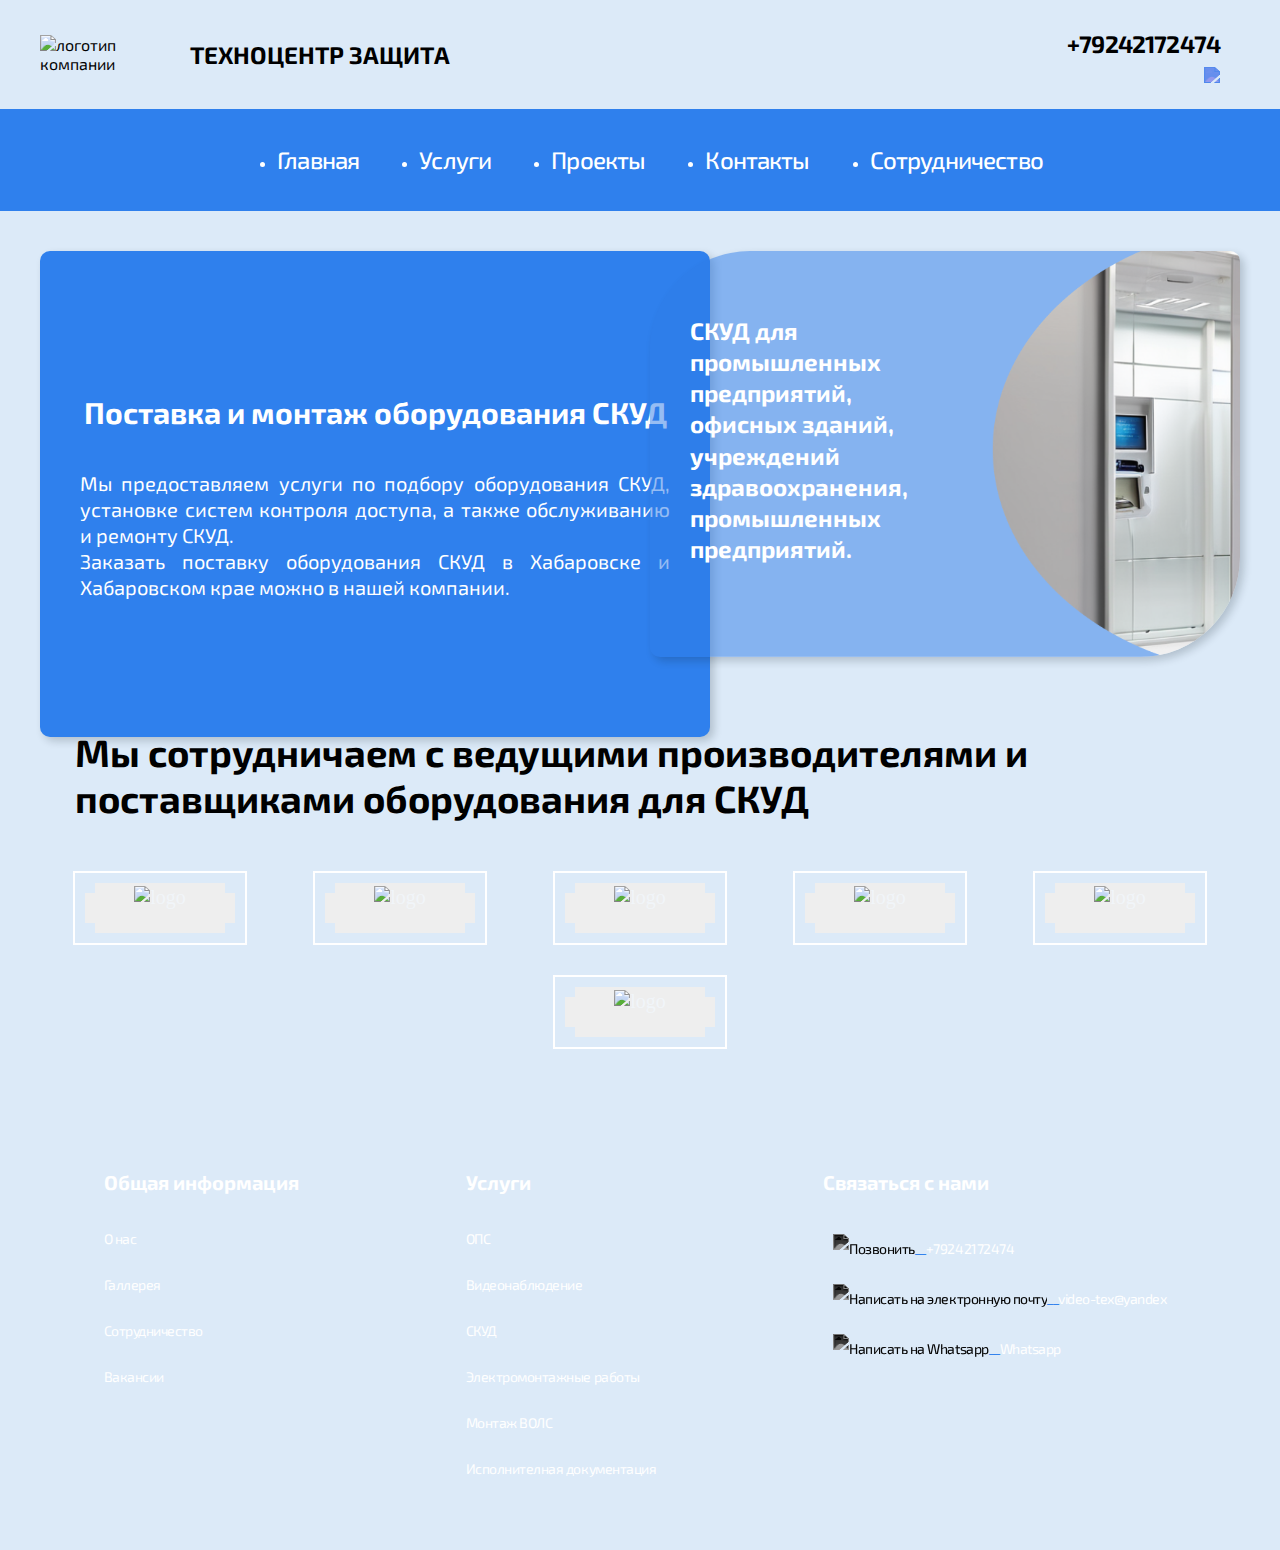
==== commit b42b63f6: "done-access" ====
--- a/html/access-control-systems.html
+++ b/html/access-control-systems.html
@@ -105,7 +105,7 @@
                         <p> Мы предоставляем услуги по подбору оборудования СКУД, установке систем контроля доступа, а также обслуживанию и ремонту СКУД. <br> Заказать поставку оборудования СКУД в Хабаровске и Хабаровском крае можно  в нашей компании. </p>
                     </div>
                     
-                    <div class="access-info">
+                    <!-- <div class="access-info">
                     <h3>  ! Система контроля и управления доступа СКУД позволяет:</h3>
                         <ul>
                             <li>Ограничить доступ сотрудников в отдельные помещения;</li>
@@ -114,31 +114,51 @@
                             <li>Вести учет рабочего времени;</li>
                             <li>Организовать вход по отпечатку пальца, что избавит от необходимости пропуска каждому сотруднику.</li>
                         </ul>
-                    </div>
-                    <div class="access-components">
-
-                    </div>
-                    <div class="access-advertising">
-                        <div class="box-thumb"> 
-                            <img class="company-section-img" src="/img/SKUD-1-1.png" alt="Изображение СКУД (Системы контроля доступа)">
-                        </div>
-                    </div>
+                    </div> -->
                     <div class="access-need">
                         <div>
                             <h3>
                                 СКУД для промышленных предприятий, офисных зданий, учреждений здравоохранения, промышленных предприятий.
                             </h3>
                         </div>
-                        <div>
-                            <img src="/img/Park.svg" alt="СКУД для дошкольных учреждений в Хабаровске">
-                            <img src="/img/School.svg" alt="СКУД для образовательных учреждений, школ в хабаровске">
-                            <img src="/img/Hospital.svg" alt="СКУД для предприятий здравоохранения в Хабаровске">
-                            <img src="/img/Building.svg" alt="СКУД для предприятий и учреждений в Хабаровске">
-                            <img src="/img/Industry.svg" alt="СКУД для промышленных предприятий в Хабаровске ">
+                    </div>
+
+                    <div class="access-cooperation">
+                        <div class="cooperation-item section-item ">
+                            <h2 class="cooperation-h2 section-h2"> Мы сотрудничаем с ведущими производителями и поставщиками оборудования для СКУД  </h2>
+                            <!-- <p> ООО "Техноцентр-Защита" гордится давними партнерскими отношениями с поставщиками</p> -->
                         </div>
 
+                        <div class="cooperation-items section-items">                     
+                            <div class="cooperation-item hover-effect">
+                                <span class="noselect">
+                                <img src="/img/Bolid-logo.jpeg" alt="logo" class="cooperation-item-img">
+                                <p class="cooperation-item-p"> </span></p></div>
+                            <div class="cooperation-item hover-effect">
+                                <span class="noselect">
+                                <img src="/img/ikz_logo.png" alt="logo" class="cooperation-item-img">
+                                <p class="cooperation-item-p"> </span></p></div>
+                            <div class="cooperation-item hover-effect">
+                                <span class="noselect">
+                                <img src="/img/Спектрон_Logo.png" alt="logo" class="cooperation-item-img">
+                                <p class="cooperation-item-p"></span> </p></div>
+                            <div class="cooperation-item hover-effect">
+                                <span class="noselect">
+                                <img src="/img/ЭРА_logo.jpg" alt="logo" class="cooperation-item-img">
+                                <p class="cooperation-item-p"></span> </p></div>
+                            <div class="cooperation-item hover-effect">
+                                <span class="noselect">
+                                <img src="/img/OLEVS_logo.jpg" alt="logo" class="cooperation-item-img">
+                                <p class="cooperation-item-p"> </span></p></div>
+                            <div class="cooperation-item hover-effect">
+                                <span class="noselect">
+                                <img src="/img/LOGO_Bastion.jpg" alt="logo" class="cooperation-item-img">
+                                <p class="cooperation-item-p"></span> </p>
+                            </div>
+                        </div>
                     </div>
                 </section>
+
             </div>
 
 
--- a/style.css
+++ b/style.css
@@ -1061,37 +1061,24 @@
 }
 
 .services-page {  
-    display: grid;
-    grid-template-columns: 1fr 1fr 1fr 1fr;
-    grid-template-rows: 0.5fr 0.5fr 1fr 1fr 1fr;
-    grid-auto-columns: 1fr;
-    grid-auto-rows: 1fr;
-    gap: 20px 20px;
-    grid-auto-flow: row;
-    grid-template-areas:
-    "access-offering access-offering access-need access-need"
-    "access-offering access-offering access-info access-info"
-    "access-components access-components access-info access-info"
-    "access-components access-components access-info access-info"
-    "access-components access-components access-advertising access-advertising ";
-    margin: 40px;
-}
-
-.access-components { grid-area: access-components; }
+    display: grid; 
+    grid-auto-columns: 1fr; 
+    grid-auto-rows: 1fr; 
+    grid-template-columns: 1fr 1fr; 
+    grid-template-rows: 0.5fr 0.5fr 0.5fr; 
+    gap: 20px 20px; 
+    grid-template-areas: 
+    "access-offering access-need"
+    "access-offering access-need"
+    "access-cooperation access-cooperation"; 
+max-width: 1200px;
+    margin: 0 auto;
+    padding: 40px;
+}
+
+.access-need { grid-area: access-need; }
 .access-offering { grid-area: access-offering; }
-.access-info { grid-area: access-info; }
-.access-advertising { grid-area: access-advertising; }
-.access-need { grid-area: access-need; }
-
-
-.services-page .box-thumb img {
-    width: 100%;
-    max-width: 100%;
-    height: auto;
-    margin: 0 auto;
-    display: block;
-    /* padding: 10px; */
-}
+.access-cooperation { grid-area: access-cooperation; }
 
 .access-offering {
     width: 100%;
@@ -1103,8 +1090,9 @@
     background-color: var(--blue-color);
     border-radius: 10px;
     padding: 40px;
-    color: var(--white-color);
-    
+    color: var(--white-color); 
+    transition-duration: .5s;
+    box-shadow: 4px 4px 8px 0px rgba(10, 25, 37, 0.2);
 }
 
 .access-offering h2 {
@@ -1121,39 +1109,22 @@
     text-align:justify;
 }
 
-.access-info {
-    width: 100%;
-    height: 100%;
-    border-radius: 10px;
-    color: var(--black-color);
-    background-color: var(--white-color);
-    /* background-image: url(/img/skud-bgi-6.png);
-    background-repeat: no-repeat;
-    background-size: cover; */
-    padding: 40px;
-    color: var(--black-color);
-}
-
-.access-info h3 {
-    font-size: var(--fz-30);
-    font-weight: bold;
-    margin-bottom: 20px;
-
-}
-
-.access-info ul li {
-    font-weight: bold;
-    color: var(--black-color);
-    margin-bottom: 15px;
-}
-
 .access-need {
     border-radius: 10px;
     padding: 40px;
-    background-color: var(--white-color);
-}
-
-.access-need img {
-    width: 40px;
-    height: 40px;
-}+    background-image: url(/img/skud-bgi2.jpg);
+    background-repeat: no-repeat;
+    background-size: cover; 
+    border-bottom-right-radius: 100px;
+    line-height: 1.3;
+    border-top-left-radius: 100px;
+    transition-duration: .5s;
+    box-shadow: 4px 4px 8px 0px rgba(10, 25, 37, 0.2);
+}
+
+.access-need h3 {
+    color: var(--white-color);
+    font-size: var(--fz-24);
+    text-align: left;
+    width: 50%;
+}
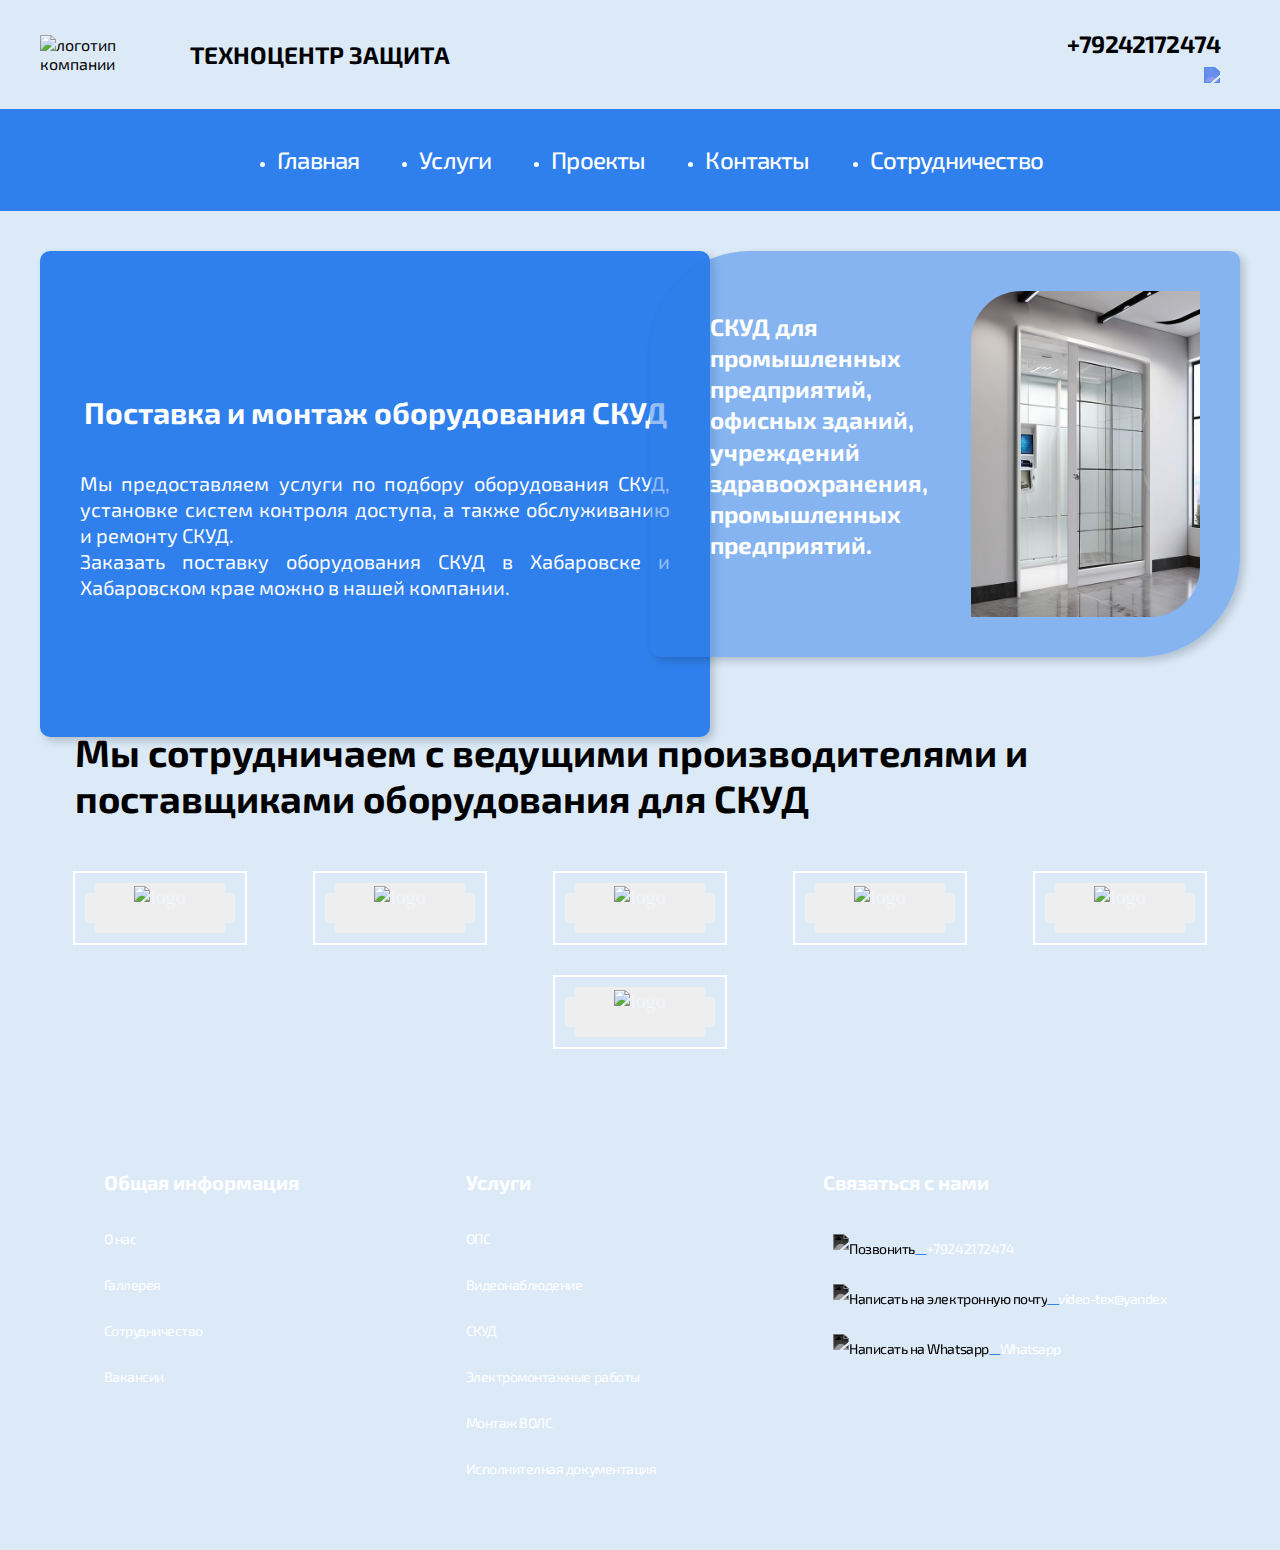
==== commit fddbbde3: "done-projects" ====
--- a/html/access-control-systems.html
+++ b/html/access-control-systems.html
@@ -116,11 +116,10 @@
                         </ul>
                     </div> -->
                     <div class="access-need">
-                        <div>
                             <h3>
                                 СКУД для промышленных предприятий, офисных зданий, учреждений здравоохранения, промышленных предприятий.
                             </h3>
-                        </div>
+                            <img class="access-need-img" src="/img/skud-BGI2020.png" alt="СКУД для промышленных предприятий, офисных зданий, учреждений здравоохранения, промышленных предприятий.">
                     </div>
 
                     <div class="access-cooperation">
--- a/style.css
+++ b/style.css
@@ -1098,23 +1098,24 @@
 .access-offering h2 {
     font-size: var(--fz-30);
     font-weight: bold;
-    /* text-align: center; */
     margin-bottom: 20px;
 }
 
 .access-offering p {
     font-size: var(--fz-20);
     line-height: 130%;
-    /* font-weight: bold; */
     text-align:justify;
 }
 
+.access-offering:hover {
+    transform: scale(1.05);
+}
+
 .access-need {
+    display: flex;
     border-radius: 10px;
     padding: 40px;
-    background-image: url(/img/skud-bgi2.jpg);
-    background-repeat: no-repeat;
-    background-size: cover; 
+    background-color: rgba(46, 125, 232, 0.5);;
     border-bottom-right-radius: 100px;
     line-height: 1.3;
     border-top-left-radius: 100px;
@@ -1127,4 +1128,29 @@
     font-size: var(--fz-24);
     text-align: left;
     width: 50%;
-}
+    margin: 20px;
+}
+
+.access-need-img {
+    max-width: 45%;
+    height: auto;
+    /* margin: 20px; */
+    border-bottom-right-radius: 50px;
+    border-top-left-radius: 50px;
+    transition-duration: .5s;
+}
+
+.access-need:hover {
+    transform: scale(1.05);
+}
+
+.project-img {
+    width: 100%;
+    height: auto;
+    max-width: 100%;
+    transition-duration: 0.5s;
+}
+
+.project-info {
+    display: none;
+}--- a/media.css
+++ b/media.css
@@ -1,8 +1,4 @@
 @media screen and (max-width: 1000px) {
-    /* .header {
-        margin-left: -50px;
-    } */
-    
     .about {
         flex-direction: column;
     }
@@ -27,6 +23,14 @@
     .company .about-item-title {
         font-size: var(--fz-24);
     } 
+
+    .access {
+        display: flex;
+        flex-direction: column;
+    }
+    .access-offering {
+        margin-bottom: 20px;
+    }
 
 }
 
@@ -77,6 +81,9 @@
         line-height: 20px;
     }
 
+    .company-menu ul li a {
+        font-size: var(--fz-20);
+    }
 }
 
 @media screen and (max-width: 800px) {
@@ -113,15 +120,21 @@
         font-size: var(--fz-30);
     }
 
-    /* iframe {
-        display: none;
-    } */
-
     .contacts {
         justify-content: center;
     }
 
-    .map-section{
+    #contacts-map {
+        display: none;
+    }
+
+    .map-isless-768 {
+        display: flex;
+
+        width: 100%;
+    }
+
+    .company-menu {
         display: none;
     }
 
@@ -247,6 +260,22 @@
     .slider {
         padding-bottom: 10px;
     }
+
+    .footer {
+        justify-content: flex-start;
+    }
+
+    .footer .services {
+        display: none;
+    }
+
+    .footer-contacts{
+        margin-left: 40px;
+    }
+
+    .access-need h3{
+        font-size: var(--fz-18);
+    }
 }
 
 
@@ -258,6 +287,9 @@
     .menu {
         display: none;
     }
+    .company-menu {
+        display: none;
+    }
 
     .menu-500 {
         display: block;
@@ -271,20 +303,31 @@
         display: none;
     }
 
-    .footer {
-        justify-content: flex-start;
-    }
-
-    .footer .services {
-        display: none;
-    }
-
     .licenses {
         display: none;
     }
 
     .cooperation {
         background-color: var(--light-bgc);
+    }
+    
+    .access-offering h2 {
+        font-size: var(--fz-18);
+    }
+
+    .access-offering p {
+        font-size: var(--fz-16);
+    }
+
+    .project-img {
+        display: none;
+    }
+
+    .project-info {
+        display: flex;
+        color: var(--blue-color);
+        font-size: var(--fz-24);
+        font-weight: bold;
     }
 }
 
@@ -292,4 +335,24 @@
     .company .about-item-title {
         font-size: var(--fz-20);
     }
-}
+
+}
+
+@media screen and (max-width: 400px) {
+    .company .about-item-title {
+        font-size: var(--fz-16);
+        margin: 0;
+    }
+
+    .about-item {
+        grid-template-rows: 0.1fr 0.1fr 1fr;
+    }
+
+    .access-need-img {
+        display: none;
+    }
+
+    .access-need h3 {
+        width: 100%;
+    }
+}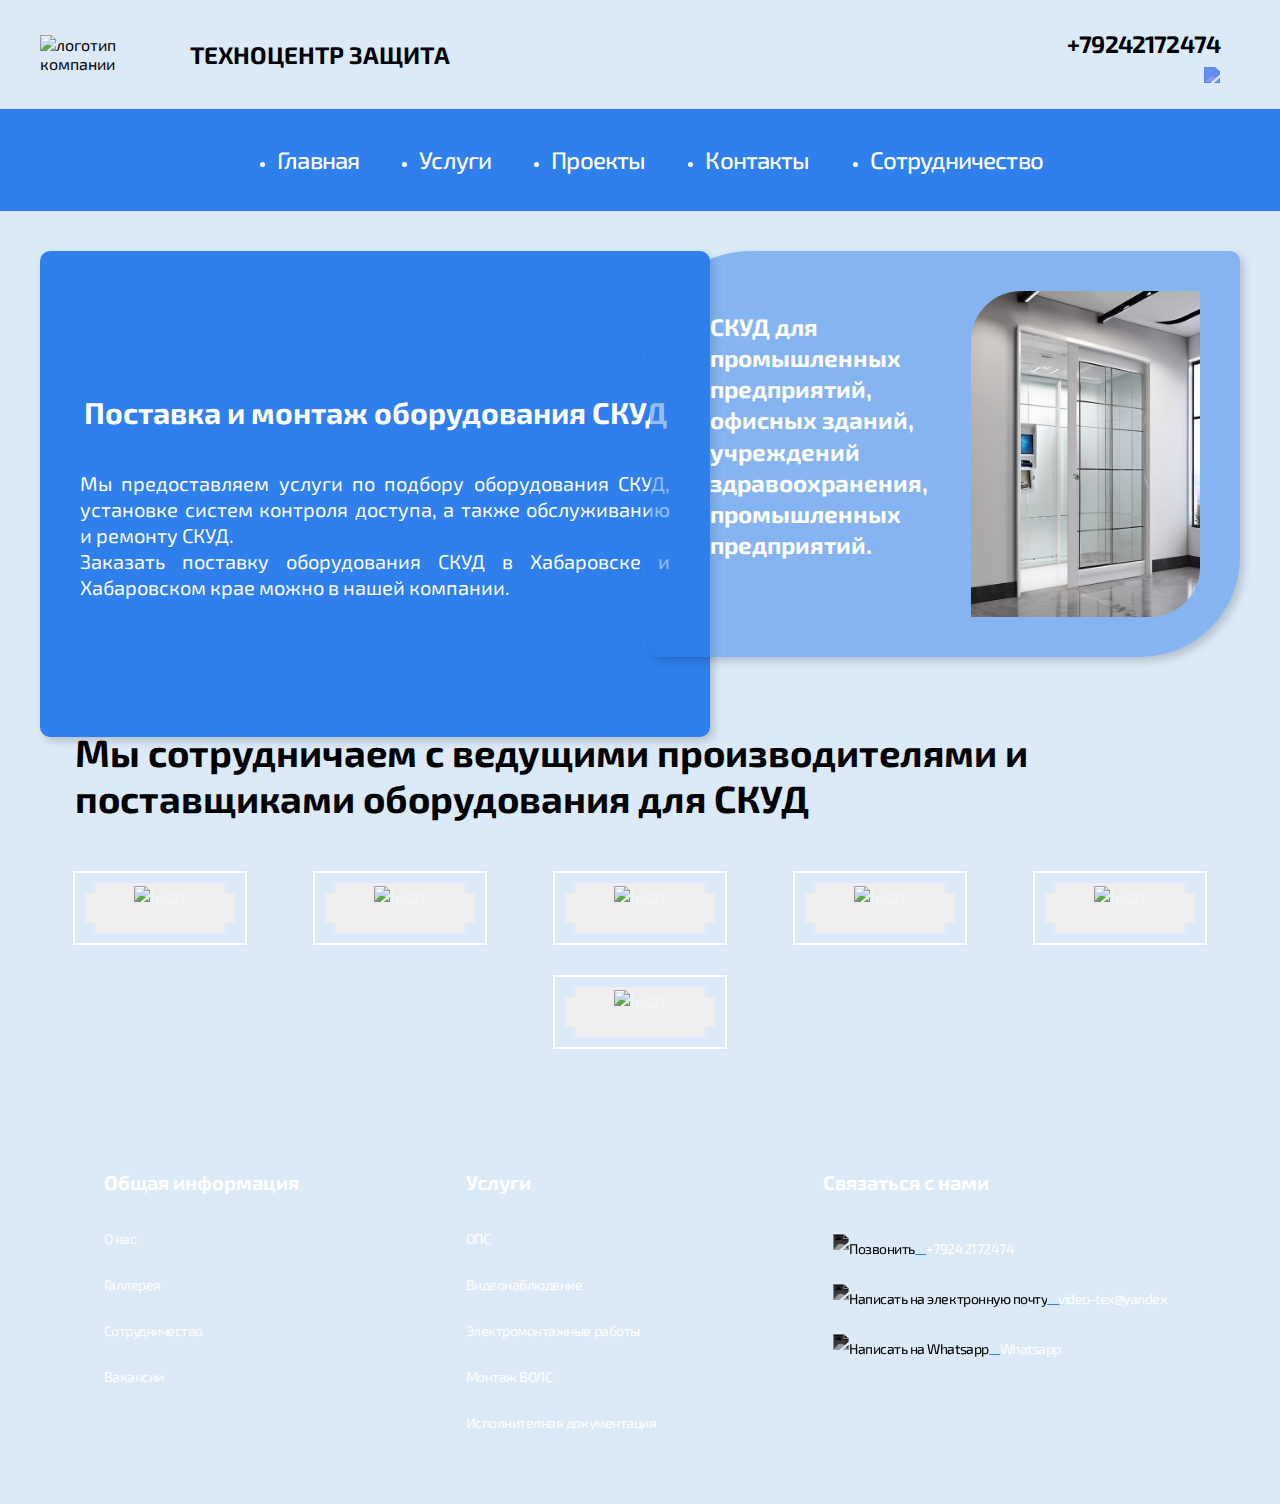
==== commit 2d9fa731: "fix liks imgs access control systems" ====
--- a/html/access-control-systems.html
+++ b/html/access-control-systems.html
@@ -7,17 +7,17 @@
     <meta name="robots" content="index,follow">
     <meta name="description" content=' Техноцентр-защита в Хабаровске - профессиональный исполнитель для заказа систем контроля доступа, охранно-пожарной сигнализации, видеонаблюдения и монтажа кабеля. Мы предлагаем широкий спектр услуг по обеспечению безопасности вашего объекта, включая разработку исполнительной документации. Наши специалисты обладают большим опытом и готовы предложить вам индивидуальные решения под ключ. Обратитесь к нам для качественного обслуживания и надежной защиты вашего бизнеса в Хабаровске.Тел: 60-74-74'>
     <meta name="keywords" content="ОПС СКУД системы контроля доступа охранно-пожарная сигнализация заказать хабаровск видеонаблюдение заказать хабаровск монтаж кабеля исполнительная документация заказать Техноцентр-защита хабаровск ">
-    <link rel="shortcut icon" href="/img/25965726_transparent.png" type="image/x-icon">
+    <link rel="shortcut icon" href="../img/25965726_transparent.png" type="image/x-icon">
 
     <link rel="stylesheet" href="https://cdnjs.cloudflare.com/ajax/libs/slick-carousel/1.8.1/slick.min.css">
     <link rel="stylesheet" href="https://cdnjs.cloudflare.com/ajax/libs/animate.css/4.1.1/animate.min.css">
 
 
-    <link rel="stylesheet" href="/reset.css">
-    <link rel="stylesheet" href="/style.css">
-    <link rel="stylesheet" href="/media.css">   
-
-    <title>ТЕХНОЦЕНТР-ЗАЩИТА</title>
+    <link rel="stylesheet" href="../reset.css">
+    <link rel="stylesheet" href="../style.css">
+    <link rel="stylesheet" href="../media.css">   
+
+    <title>Системы контроля доступа ТЕХНОЦЕНТР-ЗАЩИТА</title>
 </head>
 
 <body class="body company-body">
@@ -34,28 +34,28 @@
                         <span class="line line3"></span>
                     </div>  
                     <div class="menu-items-768">
-                        <li><a href="/index.html"> Главная </a></li>
-                        <li><a href="/html/company.html"> О компании </a></li>
-                        <li><a href="/html/contacts.html"> Контакты </a></li>
-                        <li><a href="#"> Сотрудничество </a></li>
+                        <li><a href="../index.html"> Главная </a></li>
+                        <li><a href="../html/company.html"> О компании </a></li>
+                        <li><a href="../html/contacts.html"> Контакты </a></li>
+                        <li><a href="../html/cooperation.html"> Сотрудничество </a></li>
                     </div>
                 </div>
                 </div>
             </nav>
 
             <div class="logo ">
-                <img class="logo-img" src="/img/logo_TC.png" alt="логотип компании">
+                <img class="logo-img" src="../img/logo_TC.png" alt="логотип компании">
                 <div class="logo-content">
                     <h2>ТЕХНОЦЕНТР ЗАЩИТА</h2>
                 </div>
             </div>
             <div class="contact-info company-contact-info">
                 <a href="tel:89242172474" alt="ссылка на номер телефона">+79242172474</a>
-                <a href="mailto:video-tex@yandex" alt="ссылка на адрес электронной почты"> <img src="/img/Email.svg"> </a>
+                <a href="mailto:video-tex@yandex" alt="ссылка на адрес электронной почты"> <img src="../img/Email.svg"> </a>
             </div>
             <div class="contact-info-1000">
-                <a href="tel:89242172474"> <img src="/img/Phone.svg" alt="ссылка на номер телефона" > </a>
-                <a href="mailto:video-tex@yandex"> <img src="/img/Email.svg" alt="ссылка на адрес электронной почты"> </a>
+                <a href="tel:89242172474"> <img src="../img/Phone.svg" alt="ссылка на номер телефона" > </a>
+                <a href="mailto:video-tex@yandex"> <img src="../img/Email.svg" alt="ссылка на адрес электронной почты"> </a>
             </div>
             
         </header>
@@ -66,19 +66,19 @@
                 <div class="company-menu">
                     <ul>
                         <li>
-                            <a href="/index.html" class="link" alt="ссылка на пункт меню Главная"> Главная </a>
-                        </li>
-                        <li>
-                            <a href="/html/services.html" class="link" alt="ссылка на пункт меню о компании">Услуги </a>
-                        </li>
-                        <li>
-                            <a href="#" class="link" alt="ссылка на пункт меню Проекты"> Проекты </a>
-                        </li>
-                        <li>
-                            <a href="/html/contacts.html" class="link" alt="ссылка на пункт меню Контакты"> Контакты </a>
-                        </li>
-                        <li>
-                            <a href="#" class="link" alt="ссылка на пункт меню Сотрудничество"> Сотрудничество </a>
+                            <a href="../index.html" class="link" alt="ссылка на пункт меню Главная"> Главная </a>
+                        </li>
+                        <li>
+                            <a href="../html/services.html" class="link" alt="ссылка на пункт меню о компании">Услуги </a>
+                        </li>
+                        <li>
+                            <a href="../html/projects.html" class="link" alt="ссылка на пункт меню Проекты"> Проекты </a>
+                        </li>
+                        <li>
+                            <a href="../html/contacts.html" class="link" alt="ссылка на пункт меню Контакты"> Контакты </a>
+                        </li>
+                        <li>
+                            <a href="../html/cooperation.html" class="link" alt="ссылка на пункт меню Сотрудничество"> Сотрудничество </a>
                         </li>
                     </ul>
                 </div>
@@ -87,13 +87,13 @@
             <div class="menu-500">
                 <ul>
                     <li>
-                        <a href="#" class="link" alt="ссылка на пункт меню Услуги"> Услуги </a>
+                        <a href="../html/services.html" class="link" alt="ссылка на пункт меню Услуги"> Услуги </a>
                     </li>
                     <li>
-                        <a href="/html/contacts.html" class="link" alt="ссылка на пункт меню Контакты"> Контакты </a>
+                        <a href="../html/contacts.html" class="link" alt="ссылка на пункт меню Контакты"> Контакты </a>
                     </li>
                     <li>
-                        <a href="#" class="link" alt="ссылка на пункт меню Вакансии"> Вакансии </a>
+                        <a href="../html/opportunity.html" class="link" alt="ссылка на пункт меню Вакансии"> Вакансии </a>
                     </li>
                 </ul>
             </div>
@@ -104,22 +104,11 @@
                         <h2> Поставка и монтаж оборудования СКУД  </h2>
                         <p> Мы предоставляем услуги по подбору оборудования СКУД, установке систем контроля доступа, а также обслуживанию и ремонту СКУД. <br> Заказать поставку оборудования СКУД в Хабаровске и Хабаровском крае можно  в нашей компании. </p>
                     </div>
-                    
-                    <!-- <div class="access-info">
-                    <h3>  ! Система контроля и управления доступа СКУД позволяет:</h3>
-                        <ul>
-                            <li>Ограничить доступ сотрудников в отдельные помещения;</li>
-                            <li>Обеспечить безопасность организации с помощью установки турникета или шлагбаума;</li>
-                            <li> Интегрироваться с системой видеонаблюдения;</li>
-                            <li>Вести учет рабочего времени;</li>
-                            <li>Организовать вход по отпечатку пальца, что избавит от необходимости пропуска каждому сотруднику.</li>
-                        </ul>
-                    </div> -->
                     <div class="access-need">
                             <h3>
                                 СКУД для промышленных предприятий, офисных зданий, учреждений здравоохранения, промышленных предприятий.
                             </h3>
-                            <img class="access-need-img" src="/img/skud-BGI2020.png" alt="СКУД для промышленных предприятий, офисных зданий, учреждений здравоохранения, промышленных предприятий.">
+                            <img class="access-need-img" src="../img/skud-BGI2020.png" alt="СКУД для промышленных предприятий, офисных зданий, учреждений здравоохранения, промышленных предприятий.">
                     </div>
 
                     <div class="access-cooperation">
@@ -131,27 +120,27 @@
                         <div class="cooperation-items section-items">                     
                             <div class="cooperation-item hover-effect">
                                 <span class="noselect">
-                                <img src="/img/Bolid-logo.jpeg" alt="logo" class="cooperation-item-img">
+                                <img src="../img/Bolid-logo.jpeg" alt="logo" class="cooperation-item-img">
                                 <p class="cooperation-item-p"> </span></p></div>
                             <div class="cooperation-item hover-effect">
                                 <span class="noselect">
-                                <img src="/img/ikz_logo.png" alt="logo" class="cooperation-item-img">
+                                <img src="../img/ikz_logo.png" alt="logo" class="cooperation-item-img">
                                 <p class="cooperation-item-p"> </span></p></div>
                             <div class="cooperation-item hover-effect">
                                 <span class="noselect">
-                                <img src="/img/Спектрон_Logo.png" alt="logo" class="cooperation-item-img">
+                                <img src="../img/Спектрон_Logo.png" alt="logo" class="cooperation-item-img">
                                 <p class="cooperation-item-p"></span> </p></div>
                             <div class="cooperation-item hover-effect">
                                 <span class="noselect">
-                                <img src="/img/ЭРА_logo.jpg" alt="logo" class="cooperation-item-img">
+                                <img src="../img/ЭРА_logo.jpg" alt="logo" class="cooperation-item-img">
                                 <p class="cooperation-item-p"></span> </p></div>
                             <div class="cooperation-item hover-effect">
                                 <span class="noselect">
-                                <img src="/img/OLEVS_logo.jpg" alt="logo" class="cooperation-item-img">
+                                <img src="../img/OLEVS_logo.jpg" alt="logo" class="cooperation-item-img">
                                 <p class="cooperation-item-p"> </span></p></div>
                             <div class="cooperation-item hover-effect">
                                 <span class="noselect">
-                                <img src="/img/LOGO_Bastion.jpg" alt="logo" class="cooperation-item-img">
+                                <img src="../img/LOGO_Bastion.jpg" alt="logo" class="cooperation-item-img">
                                 <p class="cooperation-item-p"></span> </p>
                             </div>
                         </div>
@@ -168,7 +157,7 @@
         <footer class="footer">
             <div class="footer-item">
                 <h2 class="footer-item-h2"> Общая информация</h2>
-                    <p> <a href="/html/company.html"> О нас </a> </p>
+                    <p> <a href="../html/company.html"> О нас </a> </p>
                     <p> <a href="#"> Галлерея </a> </p>
                     <p> <a href="#"> Сотрудничество </a> </p>
                     <p> <a href="#"> Вакансии </a> </p>
@@ -176,31 +165,31 @@
             <div class="footer-item services">
                 <h2 class="footer-item-h2"> Услуги </h2>
                 <p>
-                    <a href="#"> ОПС </a>
-                </p>
-                <p>
-                    <a href="#"> Видеонаблюдение </a>
-                </p>
-                <p>
-                    <a href="#"> СКУД </a>
-                </p>
-                <p>
-                    <a href="#"> Электромонтажные работы </a>
-                </p>
-                <p>
-                    <a href="#"> Монтаж ВОЛС </a>
-                </p>
-                <p>
-                    <a href="#"> Исполнителная документация </a>
+                    <a href="../html/fire-alarm-system.html"> ОПС </a>
+                </p>
+                <p>
+                    <a href="../html/video.html"> Видеонаблюдение </a>
+                </p>
+                <!-- <p>
+                    <a href="../html/access-control-systems.html"> СКУД </a>
+                </p> -->
+                <p>
+                    <a href="../html/electrisity.html"> Электромонтажные работы </a>
+                </p>
+                <p>
+                    <a href="../html/optical-fiber.html"> Монтаж ВОЛС </a>
+                </p>
+                <p>
+                    <a href="../html/documentation.html"> Исполнителная документация </a>
                 </p>
             </div>
             <div class="footer-item footer-contacts">
                 <h2 class="footer-item-h2"> Связаться с нами  </h2>
-                <div class="contacts-info"> <a href="tel:89242172474"> <img  class="contacts-info-icon" src="/img/Phone.svg" alt="Позвонить"><span>__</span>+79242172474</a>
-                </div>
-                <div class="contacts-info"> <a href="mailto:video-tex@yandex"> <img class="contacts-info-icon"src="/img/Email.svg" alt="Написать на электронную почту"><span>__</span>video-tex@yandex</a>
-                </div>
-                <div class="contacts-info"> <a href="https://wa.me/79242172474?text=%D0%94%D0%BE%D0%B1%D1%80%D1%8B%D0%B9%20%D0%B4%D0%B5%D0%BD%D1%8C!%20%D0%9F%D0%B8%D1%88%D1%83%20%D1%81%20%D1%81%D0%B0%D0%B9%D1%82%D0%B0%20%D0%BF%D0%BE%20%D0%BF%D0%BE%D0%B2%D0%BE%D0%B4%D1%83%20...%20" target="_blank"> <img class="contacts-info-icon" src="/img/Whatsapp.svg" alt="Написать на Whatsapp"><span>__</span>Whatsapp</a>
+                <div class="contacts-info"> <a href="tel:89242172474"> <img  class="contacts-info-icon" src="../img/Phone.svg" alt="Позвонить"><span>__</span>+79242172474</a>
+                </div>
+                <div class="contacts-info"> <a href="mailto:video-tex@yandex"> <img class="contacts-info-icon"src="../img/Email.svg" alt="Написать на электронную почту"><span>__</span>video-tex@yandex</a>
+                </div>
+                <div class="contacts-info"> <a href="https://wa.me/79242172474?text=%D0%94%D0%BE%D0%B1%D1%80%D1%8B%D0%B9%20%D0%B4%D0%B5%D0%BD%D1%8C!%20%D0%9F%D0%B8%D1%88%D1%83%20%D1%81%20%D1%81%D0%B0%D0%B9%D1%82%D0%B0%20%D0%BF%D0%BE%20%D0%BF%D0%BE%D0%B2%D0%BE%D0%B4%D1%83%20...%20" target="_blank"> <img class="contacts-info-icon" src="../img/Whatsapp.svg" alt="Написать на Whatsapp"><span>__</span>Whatsapp</a>
                 </div>
 
             </div>
--- a/style.css
+++ b/style.css
@@ -769,7 +769,7 @@
 }
 
 .opportunity-wrapper {
-    display: none;
+    /* display: none; */
     background-color: var(--white-color);
 }
 
@@ -807,7 +807,7 @@
 
 
 .footer-wrapper {
-    background-image: url(/img/cameras.svg);
+    background-image: url(./img/cameras.svg);
     background-repeat: no-repeat;
     background-size: cover;
 }
@@ -1134,7 +1134,6 @@
 .access-need-img {
     max-width: 45%;
     height: auto;
-    /* margin: 20px; */
     border-bottom-right-radius: 50px;
     border-top-left-radius: 50px;
     transition-duration: .5s;
@@ -1153,4 +1152,228 @@
 
 .project-info {
     display: none;
-}+}
+
+.fire-alarm-offering {
+    width: 100%;    
+    border-radius: 10px;
+    border-bottom-right-radius: 50px;
+    border-top-left-radius: 50px;
+}
+
+.fire-alarm-offering h3 {
+    color: var(--white-color);
+    font-size: var(--fz-30);
+    text-align: left;
+    margin-bottom: 20px;
+}
+
+.fire-alarm-need h3 {
+    width: 100%;
+    font-size: var(--fz-24);
+    color: var(--white-color);
+    font-weight: bold;
+
+}
+
+.fire-alarm-need {
+    /* flex-direction: column; */
+    background-color: #fff;
+    padding: 20px;
+    background-image: url(./img/fire-alarm3.jpg);
+    background-size: cover;
+    background-repeat: no-repeat;
+    padding-top: 200px;
+}
+
+/* .fire-alarm-need img {
+    width: 80%;
+    margin: 0 auto;
+} */
+
+.video-offering h2{
+    line-height: 1.3;
+}
+
+.video-need {
+    border-radius: 10px;
+    padding: 0;
+    background-color: rgba(253, 254, 255, 0.026);
+    box-shadow: none;
+}
+
+.container_slider_css {
+    margin:0 auto;
+    width:100%;
+    height:100%;
+    overflow:hidden;
+    position:relative;
+    border-radius: 10px;
+    border-bottom-right-radius: 100px;
+    border-top-left-radius: 100px;
+}
+
+.photo_slider_css {
+    position:absolute;
+    animation:round 24s infinite;
+    opacity:0;
+    width:100%;
+    height: 100%;
+}
+
+@keyframes round {
+25%{opacity:1}
+40%{opacity:0}
+}
+img:nth-child(7){animation-delay:24s}
+img:nth-child(6){animation-delay:20s}
+img:nth-child(5){animation-delay:16s}
+img:nth-child(4){animation-delay:12s}
+img:nth-child(3){animation-delay:8s}
+img:nth-child(2){animation-delay:4s}
+img:nth-child(1){animation-delay:0}
+
+@media(min-width:0px) and (max-width:320px) {
+.container_slider_css{width:80%;height:190px}
+}
+
+@media(min-width:321px) and (max-width:480px) {
+.container_slider_css{width:80%;height:190px}
+}
+
+.opportunity-page .opportunity-p li {
+    font-size: var(--fz-30);
+}
+
+.opportunity-page .opportunity-item img {
+    width: auto;
+}
+
+.opportunity-page .opportunity-item h3 {
+    font-size: var(--fz-30);
+}
+
+.opportunity-page .opportunity-h2 {
+    display: none;
+}
+
+.opportunity-page .opportunity-item {
+    display: block;
+}
+
+/* .optical-fiber-offering {
+    background-color: var(--white-color);
+    color: var(--blue-color);
+} */
+
+.optical-fiber-need {
+    flex-direction: column;
+}
+
+.optical-fiber-need h3 {
+    width: 100%;
+}
+.optical-fiber-need ul li {
+    color: var(--white-color);
+    font-size: var(--fz-24);
+}
+
+.electrisity-offering {
+    align-items:flex-start;
+    border-bottom-right-radius: 100px;
+    border-top-left-radius: 100px;
+
+}
+
+.electrisity-offering ul li {
+    font-size: var(--fz-24);
+    line-height: 1.3;
+}
+
+.electrisity-need {
+    border-radius: 10px;
+}
+
+.electrisity-need img {
+    border-radius: 10px;
+}
+
+.documentation {
+    display: flex;
+    flex-direction: column;
+    justify-content: space-between;
+    background-color: var(--white-color);
+    max-width: 1200px;
+    margin: 0 auto;
+    margin-bottom: 0;
+    padding: 40px;
+    row-gap: 30px;
+}
+
+.documentation-item {
+    display: flex;
+    justify-content: space-between;
+}
+.documentation-major {
+    display: flex;
+    align-items: center;
+    padding: 50px;
+    width: 69%;
+    max-width: 828px;
+    background-color: var(--blue-color);
+    border-radius: 10px;
+    color: var(--white-color);
+    line-height: 1.8;
+    font-size: var(--fz-32);
+    box-shadow: 4px 4px 8px 0px rgba(34, 60, 80, 0.2);
+    transition-duration: .5s;
+    margin-right: 30px;
+}
+
+.documentation-img {
+    /* width: 29%; */
+    max-width: 348px;
+    max-height: 300px;
+    border-radius: 10px;
+    box-shadow: 4px 4px 8px 0px rgba(34, 60, 80, 0.2);
+    transition-duration: .5s;
+}
+
+.documentation-major:hover {
+    background-color: #2366bf;
+    transform: scale(1.1);
+}
+
+.documentation-img:hover {
+    transform: scale(1.2);
+}
+
+.documentation-list {
+    color: var(--black-color);
+    font-size: var(--fz-30);
+    font-weight: bold;
+    line-height: 1.4;
+    align-self: center;
+    padding: 40px;
+}
+
+.documentation-columns {
+    background-color: var(--light-bgc);
+    border-radius: 10px;
+    box-shadow: 4px 4px 8px 0px rgba(34, 60, 80, 0.2);
+    transition-duration: .5s;
+}
+
+.documentation-columns:hover {
+    transform: scale(1.2);
+}
+
+.documentation-800 {
+    display: none;
+}
+
+.cooperation-page .hover-effect {
+    width: 200px;
+    height: 100px;
+} 
+
--- a/media.css
+++ b/media.css
@@ -32,6 +32,15 @@
         margin-bottom: 20px;
     }
 
+    .fire-alarm-need {
+        flex-direction: row;
+    }
+
+    .fire-alarm-need img {
+        width: 40%;
+    }
+
+
 }
 
 
@@ -57,6 +66,10 @@
 
     .company-item {
         height: 550px;
+    }
+
+    .documentation-major, .documentation-list {
+        font-size: var(--fz-24);
     }
 }
 
@@ -99,11 +112,30 @@
         width: 100px;
     }
 
+    .documentation-800 {
+        display: flex;
+        flex-direction: column;
+        padding: 50px;
+    }
+
+    .documentation-800 .documentation-columns {
+        display: flex;
+        justify-content: space-between;
+    }
+
+    .documentation-800 .documentation-img {
+        max-width: 200px;
+        max-height: 200px;
+    }
+
+    .documentation {
+        display: none;
+    }
+
 }
 
 @media screen and (max-width: 768px) {
     .header {
-        /* align-items: flex-start; */
         column-gap: 60px;
     }
     
@@ -135,6 +167,10 @@
     }
 
     .company-menu {
+        display: none;
+    }
+
+    .fire-alarm-need img {
         display: none;
     }
 
@@ -229,6 +265,20 @@
         padding-top: 20px;
     }
 
+    .map-contacts-item .contacts-info:nth-child(3) {
+        display: none;
+    }
+
+    .map-contacts-item .contacts-info:nth-child(4) {
+        display: none;
+    }
+
+    .map-contacts-item {
+        display: flex;
+        flex-direction: column;
+        margin-top: 10px;
+    }
+
 }
 
 @media screen and (max-width: 600px) {
@@ -273,9 +323,25 @@
         margin-left: 40px;
     }
 
+
     .access-need h3{
         font-size: var(--fz-18);
     }
+
+    .optical-fiber-need h3 {
+        font-size: var(--fz-24);
+    }
+
+    .documentation-800 .documentation-columns {
+        flex-direction: column-reverse;
+        font-size: var(--fz-20);
+    }
+
+    .documentation-800 .documentation-img {
+        margin-bottom: 20px;
+        align-self: center;
+    }
+
 }
 
 
@@ -319,6 +385,10 @@
         font-size: var(--fz-16);
     }
 
+    .electrisity-offering ul li {
+        font-size: var(--fz-16);
+    }
+
     .project-img {
         display: none;
     }
@@ -329,6 +399,7 @@
         font-size: var(--fz-24);
         font-weight: bold;
     }
+
 }
 
 @media screen and (max-width: 450px) {
@@ -336,9 +407,9 @@
         font-size: var(--fz-20);
     }
 
-}
-
-@media screen and (max-width: 400px) {
+    .electrisity-offering {
+        border-radius: 10px
+    }
     .company .about-item-title {
         font-size: var(--fz-16);
         margin: 0;
@@ -352,7 +423,12 @@
         display: none;
     }
 
+    .access-need {
+        padding: 10px;
+    }
+
     .access-need h3 {
         width: 100%;
     }
-}+}
+
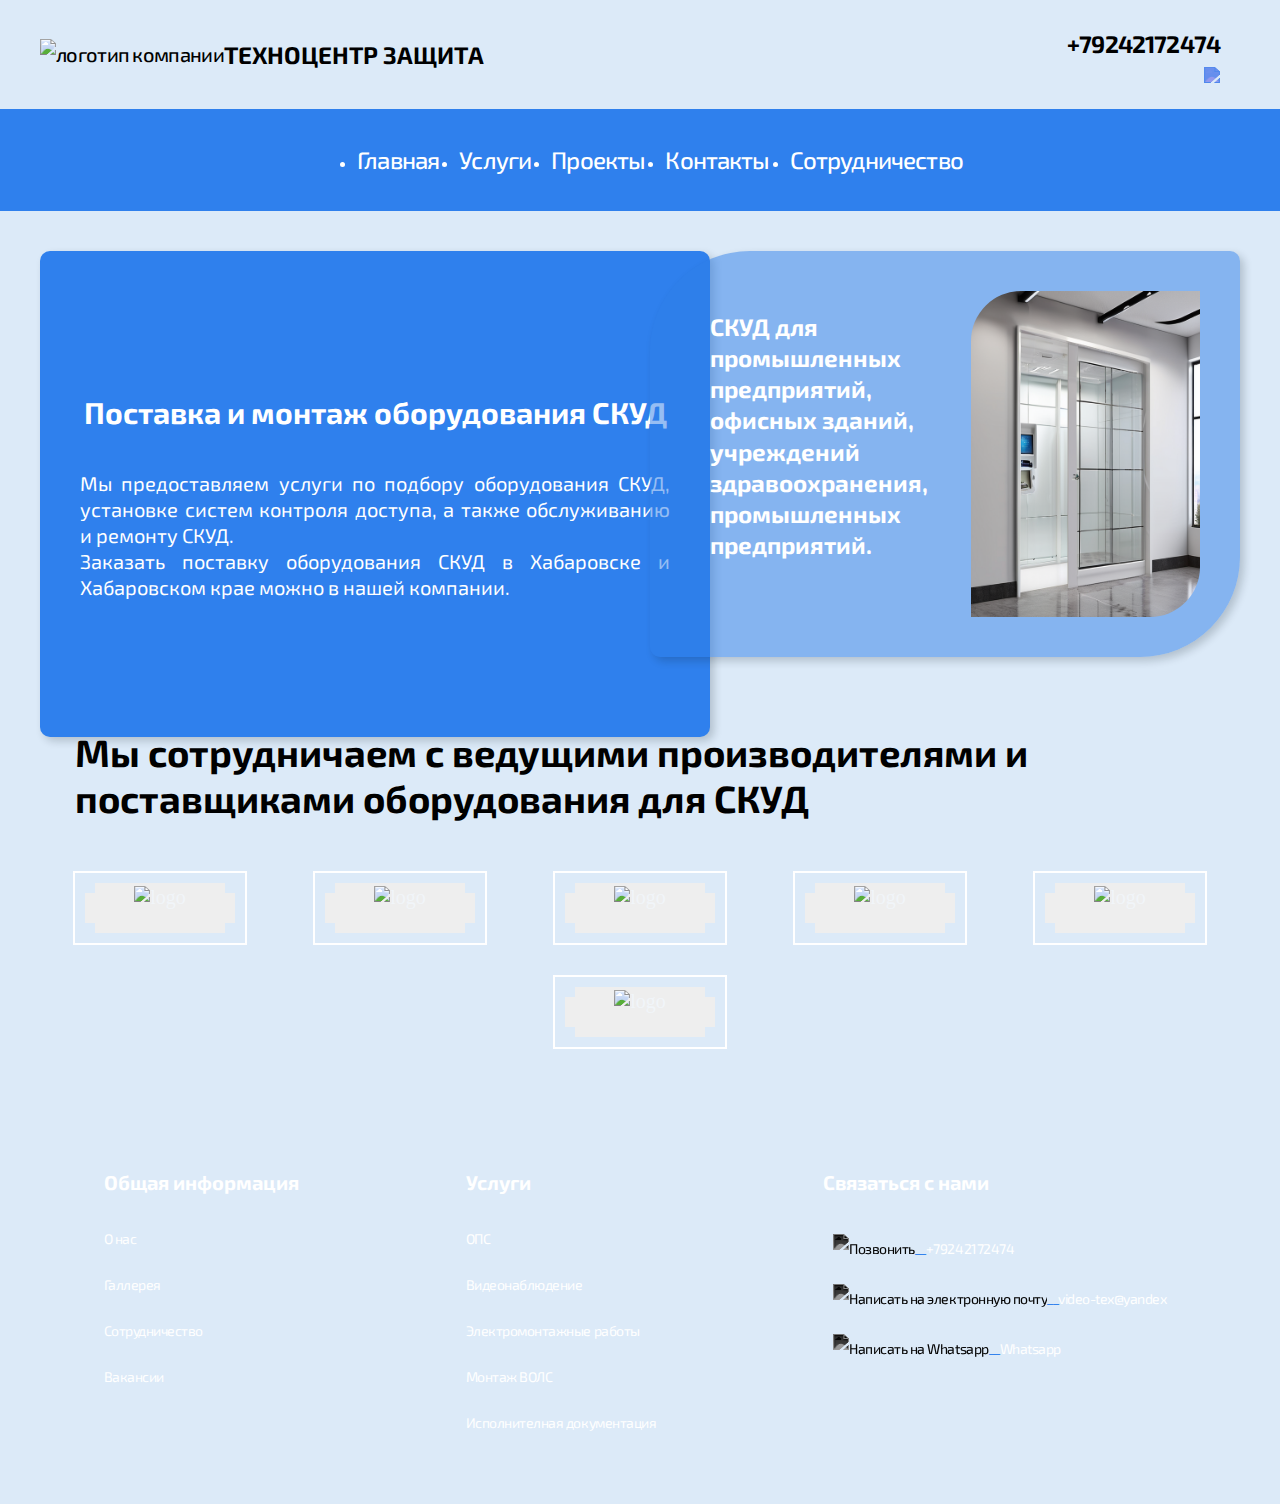
==== commit f16e3908: "fix logo link" ====
--- a/html/access-control-systems.html
+++ b/html/access-control-systems.html
@@ -44,7 +44,7 @@
             </nav>
 
             <div class="logo ">
-                <img class="logo-img" src="../img/logo_TC.png" alt="логотип компании">
+                <a href="../index.html" alt="ссылка на главную страницу"><img class="logo-img" src="../img/logo_TC.png" alt="логотип компании"></a>
                 <div class="logo-content">
                     <h2>ТЕХНОЦЕНТР ЗАЩИТА</h2>
                 </div>
--- a/style.css
+++ b/style.css
@@ -877,7 +877,7 @@
 .company-menu ul{
     display: flex;
     justify-content: center;
-    gap: 60px;
+    gap: 20px;
     color: var(--white-color);
     max-width: 1200px;
 }
--- a/media.css
+++ b/media.css
@@ -97,6 +97,9 @@
     .company-menu ul li a {
         font-size: var(--fz-20);
     }
+    /* .company-menu ul {
+        gap: 20px;
+    } */
 }
 
 @media screen and (max-width: 800px) {
@@ -173,6 +176,8 @@
     .fire-alarm-need img {
         display: none;
     }
+    
+
 
 }
 
@@ -279,6 +284,17 @@
         margin-top: 10px;
     }
 
+    .project-info {
+        display: flex;
+        color: var(--blue-color);
+        font-size: var(--fz-24);
+        font-weight: bold;
+    }
+
+    .box-thumb {
+        display: none;
+    }
+
 }
 
 @media screen and (max-width: 600px) {
@@ -361,8 +377,23 @@
         display: block;
     }
 
+    .menu-500 ul li a {
+        font-size: var(--fz-16);
+    }
+
     .opportunity {
         flex-direction: column;
+    }
+    .opportunity-page .opportunity-item h3 {
+        font-size: var(--fz-18);
+    }
+
+    .opportunity-page .opportunity-item img {
+        width: 50px;
+    }
+
+    .opportunity-page .opportunity-p li {
+        font-size: var(--fz-16);
     }
 
     .contacts {
@@ -387,17 +418,6 @@
 
     .electrisity-offering ul li {
         font-size: var(--fz-16);
-    }
-
-    .project-img {
-        display: none;
-    }
-
-    .project-info {
-        display: flex;
-        color: var(--blue-color);
-        font-size: var(--fz-24);
-        font-weight: bold;
     }
 
 }
